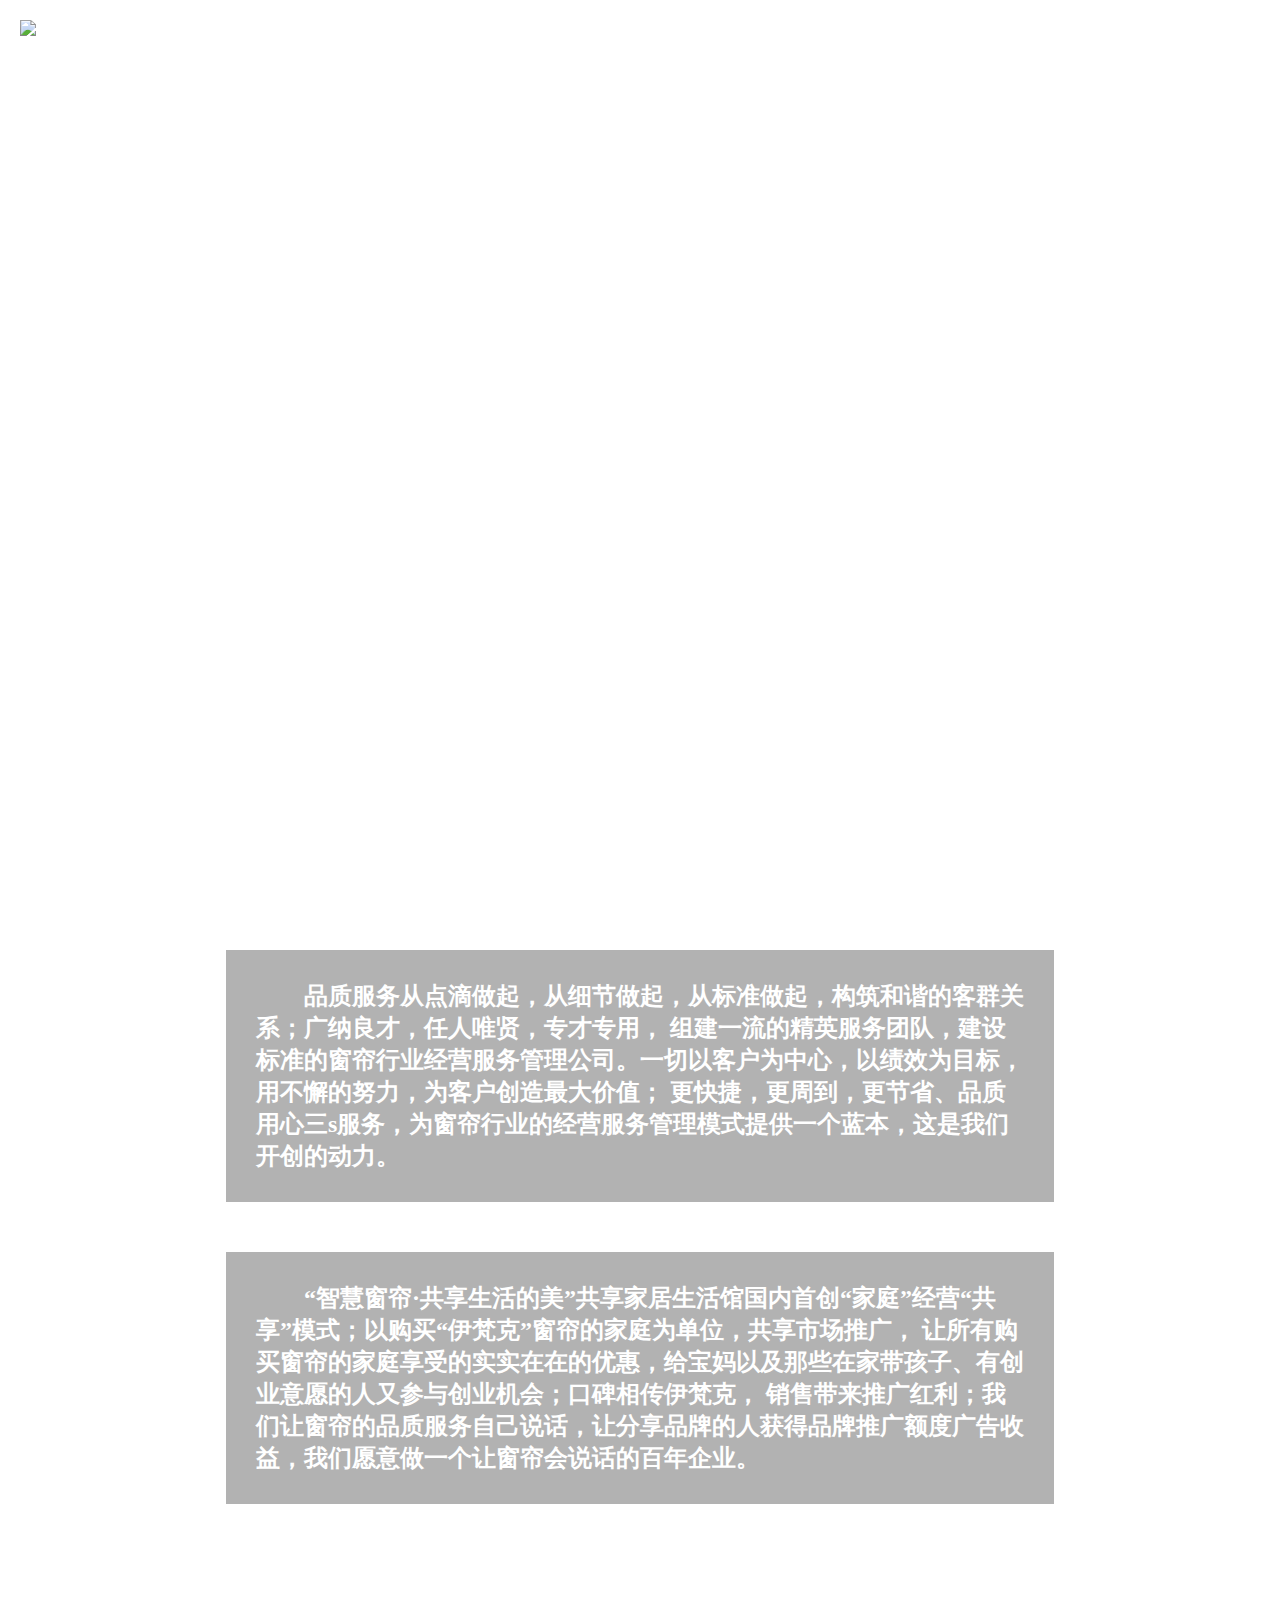
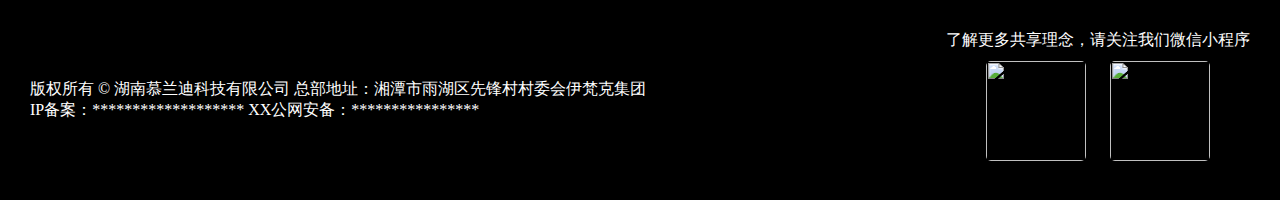
==== index.html @ 06bb00bf "Create index.html" ====
<!DOCTYPE html>
<html lang="en">

<head>
    <meta charset="UTF-8">
    <meta http-equiv="X-UA-Compatible" content="IE=edge">
    <meta name="viewport" content="width=device-width, initial-scale=1.0">
    <title>智慧窗帘-共享生活的美</title>
    <link rel="icon" href="../img/icon.ico" type="img/x-ico" />
    <style>
        html,
        body {
            margin: 0;
            padding: 0;
            height: 200vh;
            overflow-x: hidden;
        }

        .background {
            background-image: url("../img/curtainImg/wall4.jpg");
            background-size: cover;
            background-position: 50% 50%;
            height: 100vh;
			font-size: 100px;
			font-weight: 700;
            line-height: 120vh;
            -webkit-background-clip: text;
            -webkit-text-fill-color: transparent;
            position: relative;
            text-align: center;
            overflow: hidden;
        }

        .background::before {
            content: '';
            background-size: cover;
            background-image: inherit;
            background-position: 50% 50%;
            position: absolute;
            top: 0;
            left: 0;
            bottom: 0;
            right: 0;
            z-index: -99;
        }

        h1 {
            position: absolute;
            text-align: center;
            width: 100%;
            letter-spacing: 10px;
            color: #fff;
        }

        h2 {
			text-indent: 3rem;
            top: 120vh;
            width: 60%;
            color: #fff;
            left: 50%;
			margin: 50px auto;
            padding: 30px;
            background-color: rgba(0, 0, 0, .3);
        }
		.logo{
			margin: 1.25rem;
			position: fixed;
			top: 0;
			z-index: 999;
		}
		.logo img{
			width: 300px;
		}
		.bottom-txt{
			background-color: #000; 
			box-sizing: border-box; 
			width: 100%; 
			padding: 30px; 
			height: 200px; 
			position: absolute; 
			bottom: -100vh; 
			color: #fff; 
			display: flex; 
			justify-content: space-between; 
			align-items: center;
		}
		.bottom-txt img{
			width: 100px; 
			height: 100px; 
			border-radius: 5%; 
			margin: 10px;
		}
		
    </style>
</head>

	<body>
		<div class="logo">
			<img src="../img/logo.png"/>
		</div>
		<div class="background"><span>伊梵克店面共享模式</span></div>
		<h2>
			品质服务从点滴做起，从细节做起，从标准做起，构筑和谐的客群关系；广纳良才，任人唯贤，专才专用，
			组建一流的精英服务团队，建设标准的窗帘行业经营服务管理公司。一切以客户为中心，以绩效为目标，用不懈的努力，为客户创造最大价值；
			更快捷，更周到，更节省、品质用心三s服务，为窗帘行业的经营服务管理模式提供一个蓝本，这是我们开创的动力。
		</h2>
		
		<h2>
			“智慧窗帘·共享生活的美”共享家居生活馆国内首创“家庭”经营“共享”模式；以购买“伊梵克”窗帘的家庭为单位，共享市场推广，
			让所有购买窗帘的家庭享受的实实在在的优惠，给宝妈以及那些在家带孩子、有创业意愿的人又参与创业机会；口碑相传伊梵克，
			销售带来推广红利；我们让窗帘的品质服务自己说话，让分享品牌的人获得品牌推广额度广告收益，我们愿意做一个让窗帘会说话的百年企业。
		</h2>
		
		<div class="bottom-txt">
			
			<div>
				<div>
					<span>版权所有 © 湖南慕兰迪科技有限公司</span>
					<span style="cursor: pointer;" onclick='window.location.href="https:\\\\map.qq.com/poi/?sm=10178766673764810894&keyfrom=3"'>总部地址：湘潭市雨湖区先锋村村委会伊梵克集团</span>
				</div>
				<div>
					<span>IP备案：*******************</span>
					<span>XX公网安备：****************</span>
				</div>
			</div>
			
			<div style="display: flex; flex-direction: column; align-items: center;">
				<span>了解更多共享理念，请关注我们微信小程序</span>
				<div>
					<img src="../img/minixcx.png"/>
					<img src="../img/minixcx.png"/>
				</div>
			</div>
		</div>
		
		<script>
			const background = document.querySelector(".background")

			document.addEventListener('scroll', () => {
				const scrollY = window.scrollY

				if (scrollY !== 0) {
					background.style.backgroundPosition = `calc(50% + ${scrollY}px) calc(50% + ${scrollY}px)`
				}else{
					background.style.backgroundPosition = ''
				}
			})
		</script>
	</body>
</html>
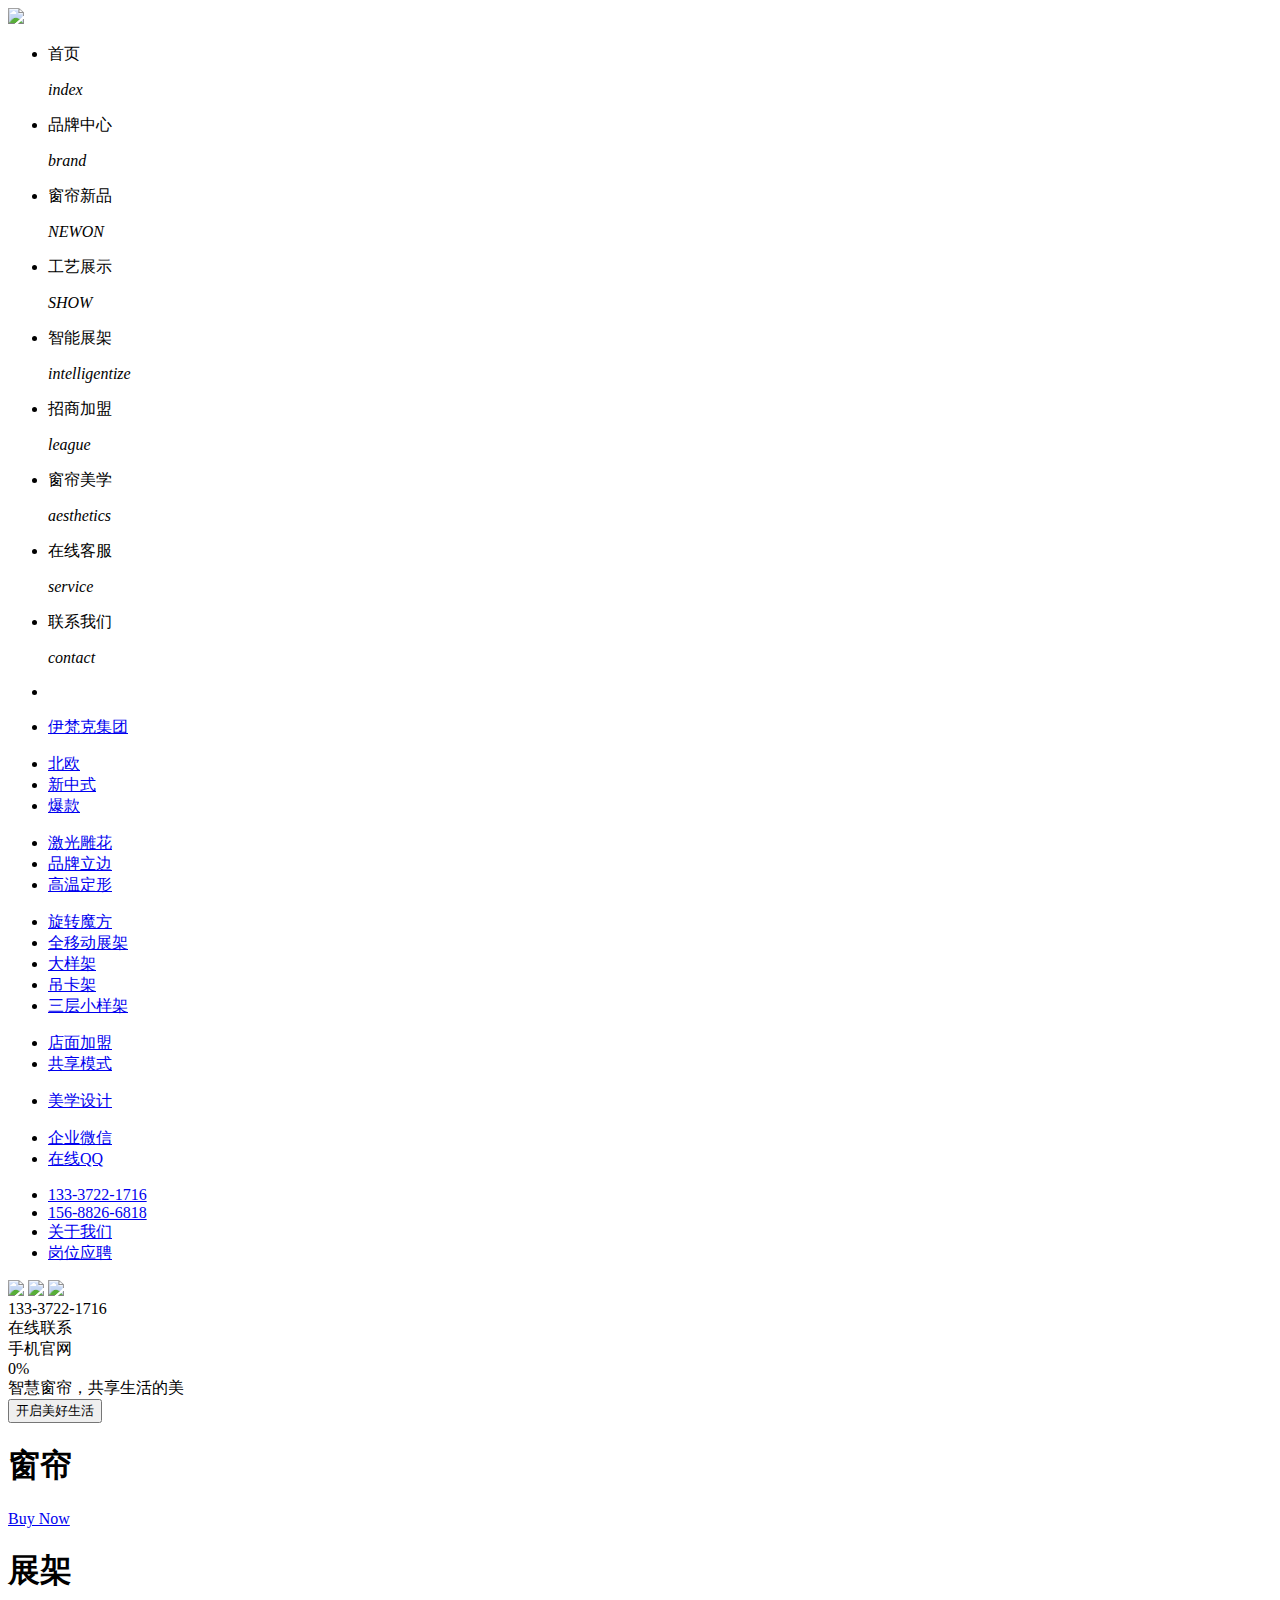
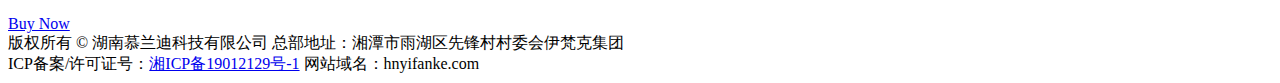
==== commit 97a33198: "Update index.html" ====
--- a/index.html
+++ b/index.html
@@ -1,150 +1,158 @@
 <!DOCTYPE html>
 <html lang="en">
-
-<head>
-    <meta charset="UTF-8">
-    <meta http-equiv="X-UA-Compatible" content="IE=edge">
-    <meta name="viewport" content="width=device-width, initial-scale=1.0">
-    <title>智慧窗帘-共享生活的美</title>
-    <link rel="icon" href="../img/icon.ico" type="img/x-ico" />
-    <style>
-        html,
-        body {
-            margin: 0;
-            padding: 0;
-            height: 200vh;
-            overflow-x: hidden;
-        }
-
-        .background {
-            background-image: url("../img/curtainImg/wall4.jpg");
-            background-size: cover;
-            background-position: 50% 50%;
-            height: 100vh;
-			font-size: 100px;
-			font-weight: 700;
-            line-height: 120vh;
-            -webkit-background-clip: text;
-            -webkit-text-fill-color: transparent;
-            position: relative;
-            text-align: center;
-            overflow: hidden;
-        }
-
-        .background::before {
-            content: '';
-            background-size: cover;
-            background-image: inherit;
-            background-position: 50% 50%;
-            position: absolute;
-            top: 0;
-            left: 0;
-            bottom: 0;
-            right: 0;
-            z-index: -99;
-        }
-
-        h1 {
-            position: absolute;
-            text-align: center;
-            width: 100%;
-            letter-spacing: 10px;
-            color: #fff;
-        }
-
-        h2 {
-			text-indent: 3rem;
-            top: 120vh;
-            width: 60%;
-            color: #fff;
-            left: 50%;
-			margin: 50px auto;
-            padding: 30px;
-            background-color: rgba(0, 0, 0, .3);
-        }
-		.logo{
-			margin: 1.25rem;
-			position: fixed;
-			top: 0;
-			z-index: 999;
-		}
-		.logo img{
-			width: 300px;
-		}
-		.bottom-txt{
-			background-color: #000; 
-			box-sizing: border-box; 
-			width: 100%; 
-			padding: 30px; 
-			height: 200px; 
-			position: absolute; 
-			bottom: -100vh; 
-			color: #fff; 
-			display: flex; 
-			justify-content: space-between; 
-			align-items: center;
-		}
-		.bottom-txt img{
-			width: 100px; 
-			height: 100px; 
-			border-radius: 5%; 
-			margin: 10px;
-		}
+  <head>
+    <meta charset="UTF-8" />
+    <link rel="stylesheet" href="css/index.css" />
+	<link rel="stylesheet" href="css/head.css"/>
+	<link rel="icon" href="img/icon.ico" type="img/x-ico" />
+    <title>伊梵克智慧窗帘-共享生活的美</title>
+	<script src="js/flexible.js"></script>
+	<meta name="viewport" content="width=device-width, initial-scale=1, maximum-scale=1, minimum-scale=1, user-scalable=no">
+  </head>
+  <body>
+    <div>
 		
-    </style>
-</head>
-
-	<body>
-		<div class="logo">
-			<img src="../img/logo.png"/>
+		<!-- 背景 -->
+		<div class="bg"></div>
+		
+		<div class="head">
+			<img class="logo" src="img/logo.png"/>
+			<div>
+				<ul class="navli">
+					<li>
+						<p>首页</p>
+						<em>index</em>
+					</li>
+					<li>
+						<p>品牌中心</p>
+						<em>brand</em>
+					</li>
+					<li>
+						<p>窗帘新品</p>
+						<em>NEWON</em>
+					</li>
+					<li>
+						<p>工艺展示</p>
+						<em>SHOW</em>
+					</li>
+					<li>
+						<p>智能展架</p>
+						<em>intelligentize</em>
+					</li>
+					<li>
+						<p>招商加盟</p>
+						<em>league</em>
+					</li>
+					<li>
+						<p>窗帘美学</p>
+						<em>aesthetics</em>
+					</li>
+					<li>
+						<p>在线客服</p>
+						<em>service</em>
+					</li>
+					<li>
+						<p>联系我们</p>
+						<em>contact</em>
+					</li>
+				</ul>
+			</div>
 		</div>
-		<div class="background"><span>伊梵克店面共享模式</span></div>
-		<h2>
-			品质服务从点滴做起，从细节做起，从标准做起，构筑和谐的客群关系；广纳良才，任人唯贤，专才专用，
-			组建一流的精英服务团队，建设标准的窗帘行业经营服务管理公司。一切以客户为中心，以绩效为目标，用不懈的努力，为客户创造最大价值；
-			更快捷，更周到，更节省、品质用心三s服务，为窗帘行业的经营服务管理模式提供一个蓝本，这是我们开创的动力。
-		</h2>
+		<div class="head-tz">
+			<div class="cancat-txt">
+				<ul>
+					<li><a href="#"></a></li>
+				</ul>
+				<ul>
+					<li><a href="itemPage/home.html">伊梵克集团</a></li>
+				</ul>
+				<ul>
+					<li><a href="itemPage/curtain.html">北欧</a></li>
+					<li><a href="itemPage/curtain.html">新中式</a></li>
+					<li><a href="itemPage/curtain.html">爆款</a></li>
+				</ul>
+				<ul>
+					<li><a href="#">激光雕花</a></li>
+					<li><a href="#">品牌立边</a></li>
+					<li><a href="#">高温定形</a></li>
+				</ul>
+				<ul>
+					<li><a href="#">旋转魔方</a></li>
+					<li><a href="#">全移动展架</a></li>
+					<li><a href="#">大样架</a></li>
+					<li><a href="#">吊卡架</a></li>
+					<li><a href="#">三层小样架</a></li>
+				</ul>
+				<ul>
+					<li><a href="#">店面加盟</a></li>
+					<li><a href="itemPage/share.html" target="_blank">共享模式</a></li>
+				</ul>
+				<ul>
+					<li><a href="itemPage/newPage.html" target="_blank">美学设计</a></li>
+				</ul>
+				<ul>
+					<li><a href="#">企业微信</a></li>
+					<li><a href="#">在线QQ</a></li>
+				</ul>
+				<ul>
+					<li><a href="#">133-3722-1716</a></li>
+					<li><a href="#">156-8826-6818</a></li>
+					<li><a href="#">关于我们</a></li>
+					<li><a href="#">岗位应聘</a></li>
+				</ul>
+			</div>
+		</div>
 		
-		<h2>
-			“智慧窗帘·共享生活的美”共享家居生活馆国内首创“家庭”经营“共享”模式；以购买“伊梵克”窗帘的家庭为单位，共享市场推广，
-			让所有购买窗帘的家庭享受的实实在在的优惠，给宝妈以及那些在家带孩子、有创业意愿的人又参与创业机会；口碑相传伊梵克，
-			销售带来推广红利；我们让窗帘的品质服务自己说话，让分享品牌的人获得品牌推广额度广告收益，我们愿意做一个让窗帘会说话的百年企业。
-		</h2>
+		<div class="bgIcon">
+			<img src="img/icon/phone.png" onmouseover="mouseDowm(1)" onmouseout="mouseUp(1)"/>
+			<img src="img/icon/qq.png" onmouseover="mouseDowm(2)" onmouseout="mouseUp(2)"/>
+			<img src="img/icon/mobileCode.png" onmouseover="mouseDowm(3)" onmouseout="mouseUp(3)"/>
+		</div>
 		
-		<div class="bottom-txt">
-			
-			<div>
-				<div>
-					<span>版权所有 © 湖南慕兰迪科技有限公司</span>
-					<span style="cursor: pointer;" onclick='window.location.href="https:\\\\map.qq.com/poi/?sm=10178766673764810894&keyfrom=3"'>总部地址：湘潭市雨湖区先锋村村委会伊梵克集团</span>
+		<div class="bgIconTxt">
+			<div class="bgIconText">133-3722-1716</div>
+			<div class="bgIconText">在线联系</div>
+			<div class="bgIconText">手机官网</div>
+		</div>
+		
+		<div class="text">
+			<div class="loading-text">0%</div>
+			<div class="font-text">智慧窗帘，共享生活的美</div>
+		</div>
+		
+		<div class="btn-box">
+			<button class="btn">开启美好生活</button>
+		</div>
+		
+		<div class="screen">
+			<div class="container">
+				<div class="split left">
+					<h1>窗帘</h1>
+					<a href="itemPage/curtain.html" class="btn-buy" target="_blank">Buy Now</a>
 				</div>
-				<div>
-					<span>IP备案：*******************</span>
-					<span>XX公网安备：****************</span>
+				<div class="split right">
+					<h1>展架</h1>
+					<a href="itemPage/display.html" class="btn-buy" target="_blank">Buy Now</a>
+				</div>
+				
+				<div class="bottom-text">
+					<div>
+						<span>版权所有 © 湖南慕兰迪科技有限公司</span>
+						<span style="cursor: pointer;" onclick='window.location.href="https:\\\\map.qq.com/poi/?sm=10178766673764810894&keyfrom=3"'>总部地址：湘潭市雨湖区先锋村村委会伊梵克集团</span>
+					</div>
+					<div>
+						<span>ICP备案/许可证号：<a href="https://beian.miit.gov.cn">湘ICP备19012129号-1</a></span>
+						<span>网站域名：hnyifanke.com</span>
+					</div>
 				</div>
 			</div>
 			
-			<div style="display: flex; flex-direction: column; align-items: center;">
-				<span>了解更多共享理念，请关注我们微信小程序</span>
-				<div>
-					<img src="../img/minixcx.png"/>
-					<img src="../img/minixcx.png"/>
-				</div>
-			</div>
+			
 		</div>
+		<!-- <div class="screen"></div> -->
 		
-		<script>
-			const background = document.querySelector(".background")
-
-			document.addEventListener('scroll', () => {
-				const scrollY = window.scrollY
-
-				if (scrollY !== 0) {
-					background.style.backgroundPosition = `calc(50% + ${scrollY}px) calc(50% + ${scrollY}px)`
-				}else{
-					background.style.backgroundPosition = ''
-				}
-			})
-		</script>
-	</body>
+	</div>
+	<script src="js/head.js"></script>
+    <script src="js/index.js"></script>
+  </body>
 </html>
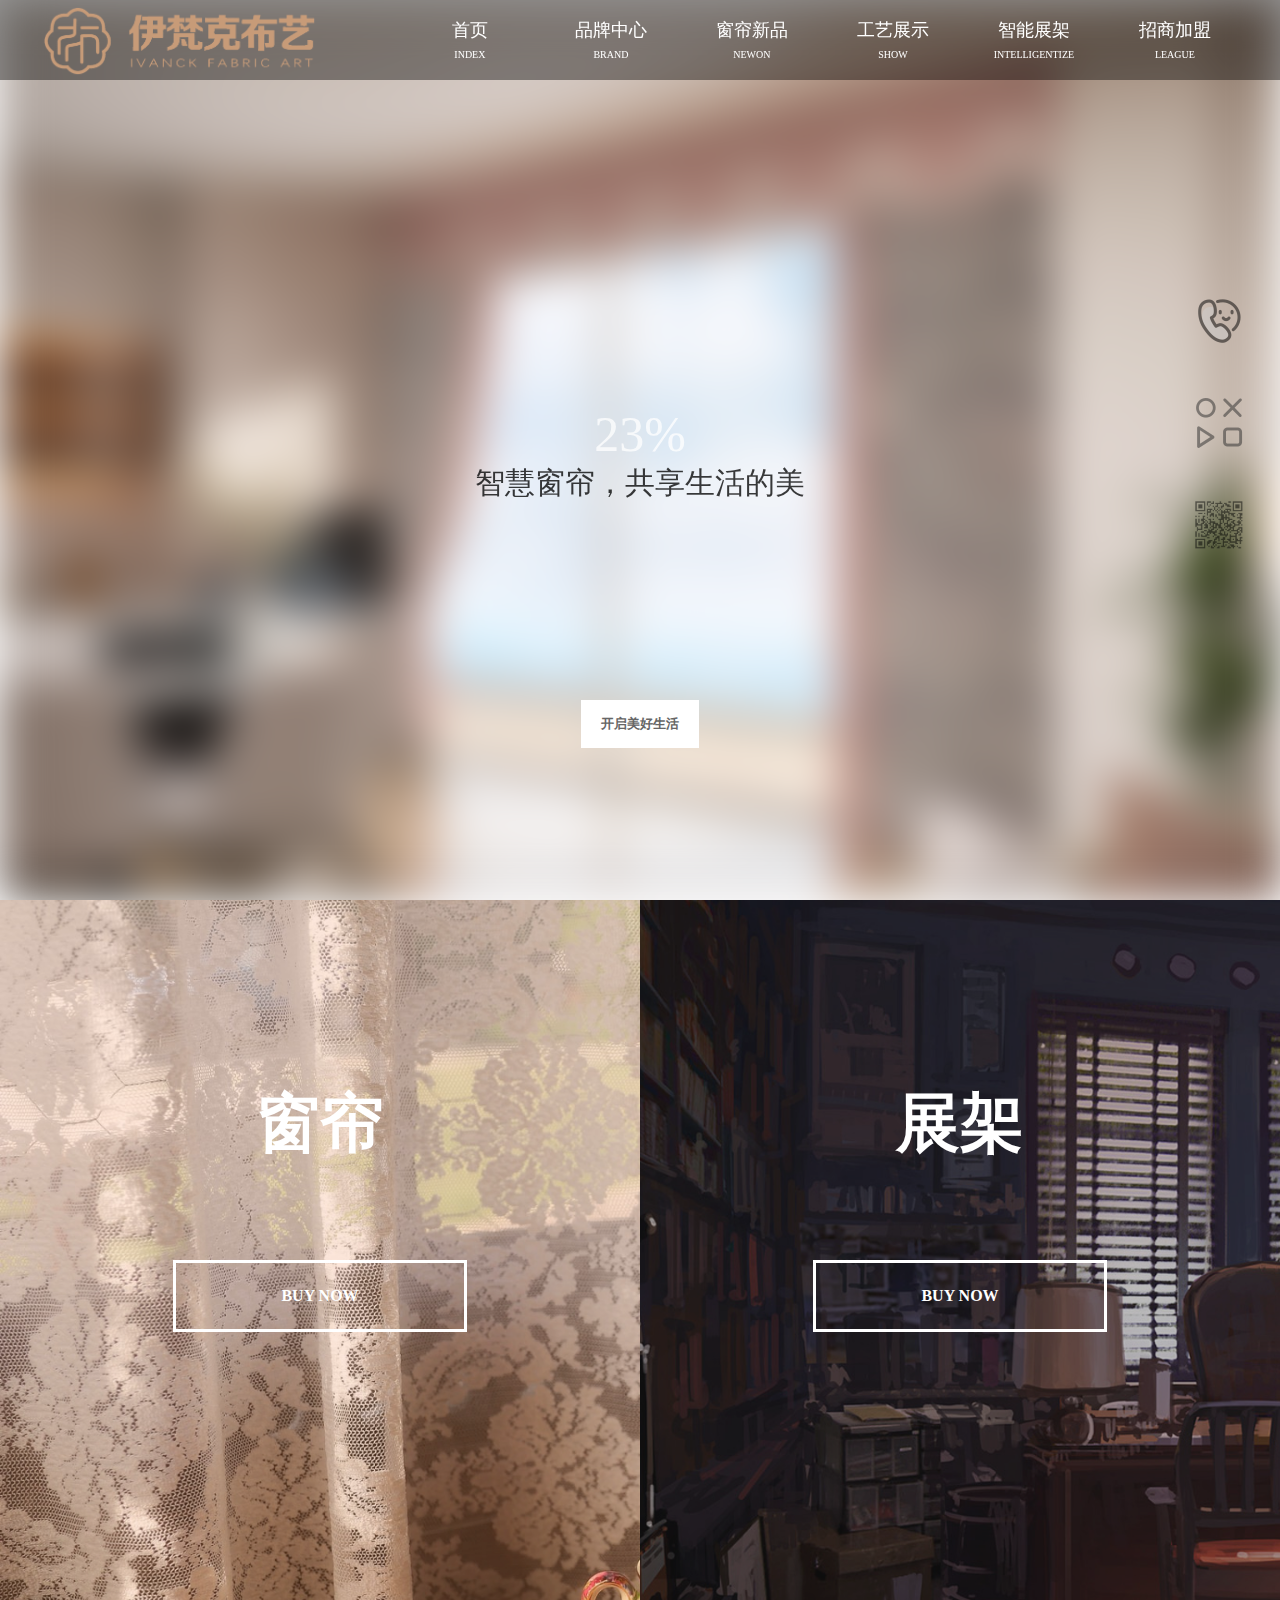
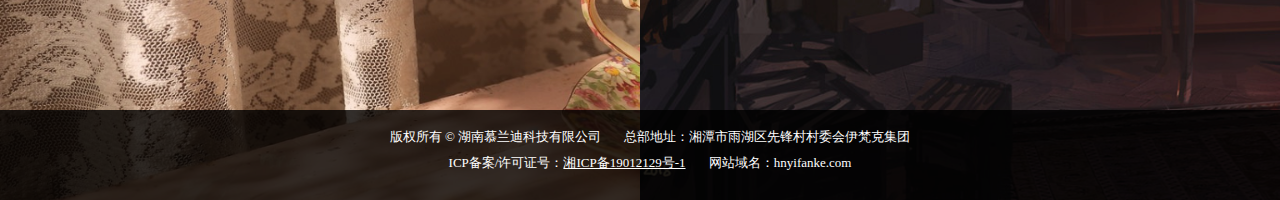
==== commit 3b1b2c56: "Update index.html" ====
--- a/index.html
+++ b/index.html
@@ -1,158 +1,4 @@
-<!DOCTYPE html>
-<html lang="en">
-  <head>
-    <meta charset="UTF-8" />
-    <link rel="stylesheet" href="css/index.css" />
-	<link rel="stylesheet" href="css/head.css"/>
-	<link rel="icon" href="img/icon.ico" type="img/x-ico" />
-    <title>伊梵克智慧窗帘-共享生活的美</title>
-	<script src="js/flexible.js"></script>
-	<meta name="viewport" content="width=device-width, initial-scale=1, maximum-scale=1, minimum-scale=1, user-scalable=no">
-  </head>
-  <body>
-    <div>
-		
-		<!-- 背景 -->
-		<div class="bg"></div>
-		
-		<div class="head">
-			<img class="logo" src="img/logo.png"/>
-			<div>
-				<ul class="navli">
-					<li>
-						<p>首页</p>
-						<em>index</em>
-					</li>
-					<li>
-						<p>品牌中心</p>
-						<em>brand</em>
-					</li>
-					<li>
-						<p>窗帘新品</p>
-						<em>NEWON</em>
-					</li>
-					<li>
-						<p>工艺展示</p>
-						<em>SHOW</em>
-					</li>
-					<li>
-						<p>智能展架</p>
-						<em>intelligentize</em>
-					</li>
-					<li>
-						<p>招商加盟</p>
-						<em>league</em>
-					</li>
-					<li>
-						<p>窗帘美学</p>
-						<em>aesthetics</em>
-					</li>
-					<li>
-						<p>在线客服</p>
-						<em>service</em>
-					</li>
-					<li>
-						<p>联系我们</p>
-						<em>contact</em>
-					</li>
-				</ul>
-			</div>
-		</div>
-		<div class="head-tz">
-			<div class="cancat-txt">
-				<ul>
-					<li><a href="#"></a></li>
-				</ul>
-				<ul>
-					<li><a href="itemPage/home.html">伊梵克集团</a></li>
-				</ul>
-				<ul>
-					<li><a href="itemPage/curtain.html">北欧</a></li>
-					<li><a href="itemPage/curtain.html">新中式</a></li>
-					<li><a href="itemPage/curtain.html">爆款</a></li>
-				</ul>
-				<ul>
-					<li><a href="#">激光雕花</a></li>
-					<li><a href="#">品牌立边</a></li>
-					<li><a href="#">高温定形</a></li>
-				</ul>
-				<ul>
-					<li><a href="#">旋转魔方</a></li>
-					<li><a href="#">全移动展架</a></li>
-					<li><a href="#">大样架</a></li>
-					<li><a href="#">吊卡架</a></li>
-					<li><a href="#">三层小样架</a></li>
-				</ul>
-				<ul>
-					<li><a href="#">店面加盟</a></li>
-					<li><a href="itemPage/share.html" target="_blank">共享模式</a></li>
-				</ul>
-				<ul>
-					<li><a href="itemPage/newPage.html" target="_blank">美学设计</a></li>
-				</ul>
-				<ul>
-					<li><a href="#">企业微信</a></li>
-					<li><a href="#">在线QQ</a></li>
-				</ul>
-				<ul>
-					<li><a href="#">133-3722-1716</a></li>
-					<li><a href="#">156-8826-6818</a></li>
-					<li><a href="#">关于我们</a></li>
-					<li><a href="#">岗位应聘</a></li>
-				</ul>
-			</div>
-		</div>
-		
-		<div class="bgIcon">
-			<img src="img/icon/phone.png" onmouseover="mouseDowm(1)" onmouseout="mouseUp(1)"/>
-			<img src="img/icon/qq.png" onmouseover="mouseDowm(2)" onmouseout="mouseUp(2)"/>
-			<img src="img/icon/mobileCode.png" onmouseover="mouseDowm(3)" onmouseout="mouseUp(3)"/>
-		</div>
-		
-		<div class="bgIconTxt">
-			<div class="bgIconText">133-3722-1716</div>
-			<div class="bgIconText">在线联系</div>
-			<div class="bgIconText">手机官网</div>
-		</div>
-		
-		<div class="text">
-			<div class="loading-text">0%</div>
-			<div class="font-text">智慧窗帘，共享生活的美</div>
-		</div>
-		
-		<div class="btn-box">
-			<button class="btn">开启美好生活</button>
-		</div>
-		
-		<div class="screen">
-			<div class="container">
-				<div class="split left">
-					<h1>窗帘</h1>
-					<a href="itemPage/curtain.html" class="btn-buy" target="_blank">Buy Now</a>
-				</div>
-				<div class="split right">
-					<h1>展架</h1>
-					<a href="itemPage/display.html" class="btn-buy" target="_blank">Buy Now</a>
-				</div>
-				
-				<div class="bottom-text">
-					<div>
-						<span>版权所有 © 湖南慕兰迪科技有限公司</span>
-						<span style="cursor: pointer;" onclick='window.location.href="https:\\\\map.qq.com/poi/?sm=10178766673764810894&keyfrom=3"'>总部地址：湘潭市雨湖区先锋村村委会伊梵克集团</span>
-					</div>
-					<div>
-						<span>ICP备案/许可证号：<a href="https://beian.miit.gov.cn">湘ICP备19012129号-1</a></span>
-						<span>网站域名：hnyifanke.com</span>
-					</div>
-				</div>
-			</div>
-			
-			
-		</div>
-		<!-- <div class="screen"></div> -->
-		
-	</div>
-	<script src="js/head.js"></script>
-    <script src="js/index.js"></script>
-  </body>
-</html>
+<!DOCTYPE html><!-- JShaman.com html加密 --><script>
+document.write(unescape("%3C%21DOCTYPE%20html%3E%0A%3Chtml%20lang%3D%22en%22%3E%0A%20%20%3Chead%3E%0A%20%20%20%20%3Cmeta%20charset%3D%22UTF-8%22%20/%3E%0A%20%20%20%20%3Clink%20rel%3D%22stylesheet%22%20href%3D%22css/index.css%22%20/%3E%0A%09%3Clink%20rel%3D%22stylesheet%22%20href%3D%22css/head.css%22/%3E%0A%09%3Clink%20rel%3D%22icon%22%20href%3D%22img/icon.ico%22%20type%3D%22img/x-ico%22%20/%3E%0A%20%20%20%20%3Ctitle%3E%u4F0A%u68B5%u514B%u667A%u6167%u7A97%u5E18-%u5171%u4EAB%u751F%u6D3B%u7684%u7F8E%3C/title%3E%0A%09%3Cscript%20src%3D%22js/flexible.js%22%3E%3C/script%3E%0A%09%3Cmeta%20name%3D%22viewport%22%20content%3D%22width%3Ddevice-width%2C%20initial-scale%3D1%2C%20maximum-scale%3D1%2C%20minimum-scale%3D1%2C%20user-scalable%3Dno%22%3E%0A%20%20%3C/head%3E%0A%20%20%3Cbody%3E%0A%20%20%20%20%3Cdiv%3E%0A%09%09%0A%09%09%3C%21--%20%u80CC%u666F%20--%3E%0A%09%09%3Cdiv%20class%3D%22bg%22%3E%3C/div%3E%0A%09%09%0A%09%09%3Cdiv%20class%3D%22head%22%3E%0A%09%09%09%3Cimg%20class%3D%22logo%22%20src%3D%22img/logo.png%22/%3E%0A%09%09%09%3Cdiv%3E%0A%09%09%09%09%3Cul%20class%3D%22navli%22%3E%0A%09%09%09%09%09%3Cli%3E%0A%09%09%09%09%09%09%3Cp%3E%u9996%u9875%3C/p%3E%0A%09%09%09%09%09%09%3Cem%3Eindex%3C/em%3E%0A%09%09%09%09%09%3C/li%3E%0A%09%09%09%09%09%3Cli%3E%0A%09%09%09%09%09%09%3Cp%3E%u54C1%u724C%u4E2D%u5FC3%3C/p%3E%0A%09%09%09%09%09%09%3Cem%3Ebrand%3C/em%3E%0A%09%09%09%09%09%3C/li%3E%0A%09%09%09%09%09%3Cli%3E%0A%09%09%09%09%09%09%3Cp%3E%u7A97%u5E18%u65B0%u54C1%3C/p%3E%0A%09%09%09%09%09%09%3Cem%3ENEWON%3C/em%3E%0A%09%09%09%09%09%3C/li%3E%0A%09%09%09%09%09%3Cli%3E%0A%09%09%09%09%09%09%3Cp%3E%u5DE5%u827A%u5C55%u793A%3C/p%3E%0A%09%09%09%09%09%09%3Cem%3ESHOW%3C/em%3E%0A%09%09%09%09%09%3C/li%3E%0A%09%09%09%09%09%3Cli%3E%0A%09%09%09%09%09%09%3Cp%3E%u667A%u80FD%u5C55%u67B6%3C/p%3E%0A%09%09%09%09%09%09%3Cem%3Eintelligentize%3C/em%3E%0A%09%09%09%09%09%3C/li%3E%0A%09%09%09%09%09%3Cli%3E%0A%09%09%09%09%09%09%3Cp%3E%u62DB%u5546%u52A0%u76DF%3C/p%3E%0A%09%09%09%09%09%09%3Cem%3Eleague%3C/em%3E%0A%09%09%09%09%09%3C/li%3E%0A%09%09%09%09%09%3Cli%3E%0A%09%09%09%09%09%09%3Cp%3E%u7A97%u5E18%u7F8E%u5B66%3C/p%3E%0A%09%09%09%09%09%09%3Cem%3Eaesthetics%3C/em%3E%0A%09%09%09%09%09%3C/li%3E%0A%09%09%09%09%09%3Cli%3E%0A%09%09%09%09%09%09%3Cp%3E%u5728%u7EBF%u5BA2%u670D%3C/p%3E%0A%09%09%09%09%09%09%3Cem%3Eservice%3C/em%3E%0A%09%09%09%09%09%3C/li%3E%0A%09%09%09%09%09%3Cli%3E%0A%09%09%09%09%09%09%3Cp%3E%u8054%u7CFB%u6211%u4EEC%3C/p%3E%0A%09%09%09%09%09%09%3Cem%3Econtact%3C/em%3E%0A%09%09%09%09%09%3C/li%3E%0A%09%09%09%09%3C/ul%3E%0A%09%09%09%3C/div%3E%0A%09%09%3C/div%3E%0A%09%09%3Cdiv%20class%3D%22head-tz%22%3E%0A%09%09%09%3Cdiv%20class%3D%22cancat-txt%22%3E%0A%09%09%09%09%3Cul%3E%0A%09%09%09%09%09%3Cli%3E%3Ca%20href%3D%22%23%22%3E%3C/a%3E%3C/li%3E%0A%09%09%09%09%3C/ul%3E%0A%09%09%09%09%3Cul%3E%0A%09%09%09%09%09%3Cli%3E%3Ca%20href%3D%22itemPage/home.html%22%3E%u4F0A%u68B5%u514B%u96C6%u56E2%3C/a%3E%3C/li%3E%0A%09%09%09%09%09%3Cli%3E%3Ca%20href%3D%22itemPage/time.html%22%3E%u96C6%u56E2%u53D1%u5C55%3C/a%3E%3C/li%3E%0A%09%09%09%09%3C/ul%3E%0A%09%09%09%09%3Cul%3E%0A%09%09%09%09%09%3Cli%3E%3Ca%20href%3D%22itemPage/curtain.html%22%3E%u5317%u6B27%3C/a%3E%3C/li%3E%0A%09%09%09%09%09%3Cli%3E%3Ca%20href%3D%22itemPage/curtain.html%22%3E%u65B0%u4E2D%u5F0F%3C/a%3E%3C/li%3E%0A%09%09%09%09%09%3Cli%3E%3Ca%20href%3D%22itemPage/curtain.html%22%3E%u7206%u6B3E%3C/a%3E%3C/li%3E%0A%09%09%09%09%3C/ul%3E%0A%09%09%09%09%3Cul%3E%0A%09%09%09%09%09%3Cli%3E%3Ca%20href%3D%22itemPage/craft.html%22%20target%3D%22_blank%22%3E%u6FC0%u5149%u96D5%u82B1%3C/a%3E%3C/li%3E%0A%09%09%09%09%09%3Cli%3E%3Ca%20href%3D%22itemPage/craft.html%22%20target%3D%22_blank%22%3E%u54C1%u724C%u7ACB%u8FB9%3C/a%3E%3C/li%3E%0A%09%09%09%09%09%3Cli%3E%3Ca%20href%3D%22itemPage/craft.html%22%20target%3D%22_blank%22%3E%u9AD8%u6E29%u5B9A%u5F62%3C/a%3E%3C/li%3E%0A%09%09%09%09%3C/ul%3E%0A%09%09%09%09%3Cul%3E%0A%09%09%09%09%09%3Cli%3E%3Ca%20href%3D%22itemPage/display.html%22%3E%u65CB%u8F6C%u9B54%u65B9%3C/a%3E%3C/li%3E%0A%09%09%09%09%09%3Cli%3E%3Ca%20href%3D%22itemPage/display.html%22%3E%u5168%u79FB%u52A8%u5C55%u67B6%3C/a%3E%3C/li%3E%0A%09%09%09%09%09%3Cli%3E%3Ca%20href%3D%22itemPage/display.html%22%3E%u5927%u6837%u67B6%3C/a%3E%3C/li%3E%0A%09%09%09%09%09%3Cli%3E%3Ca%20href%3D%22itemPage/display.html%22%3E%u540A%u5361%u67B6%3C/a%3E%3C/li%3E%0A%09%09%09%09%09%3Cli%3E%3Ca%20href%3D%22itemPage/display.html%22%3E%u4E09%u5C42%u5C0F%u6837%u67B6%3C/a%3E%3C/li%3E%0A%09%09%09%09%3C/ul%3E%0A%09%09%09%09%3Cul%3E%0A%09%09%09%09%09%3Cli%3E%3Ca%20href%3D%22itemPage/join.html%22%3E%u5E97%u9762%u52A0%u76DF%3C/a%3E%3C/li%3E%0A%09%09%09%09%09%3Cli%3E%3Ca%20href%3D%22itemPage/share.html%22%20target%3D%22_blank%22%3E%u5171%u4EAB%u6A21%u5F0F%3C/a%3E%3C/li%3E%0A%09%09%09%09%3C/ul%3E%0A%09%09%09%09%3Cul%3E%0A%09%09%09%09%09%3Cli%3E%3Ca%20href%3D%22itemPage/newPage.html%22%20target%3D%22_blank%22%3E%u7F8E%u5B66%u8BBE%u8BA1%3C/a%3E%3C/li%3E%0A%09%09%09%09%3C/ul%3E%0A%09%09%09%09%3Cul%3E%0A%09%09%09%09%09%3Cli%3E%3Ca%20href%3D%22%23%22%3E%u4F01%u4E1A%u5FAE%u4FE1%3C/a%3E%3C/li%3E%0A%09%09%09%09%09%3Cli%3E%3Ca%20href%3D%22%23%22%3E%u5728%u7EBFQQ%3C/a%3E%3C/li%3E%0A%09%09%09%09%3C/ul%3E%0A%09%09%09%09%3Cul%3E%0A%09%09%09%09%09%3Cli%3E%3Ca%20href%3D%22%23%22%3E133-3722-1716%3C/a%3E%3C/li%3E%0A%09%09%09%09%09%3Cli%3E%3Ca%20href%3D%22%23%22%3E156-8826-6818%3C/a%3E%3C/li%3E%0A%09%09%09%09%09%3Cli%3E%3Ca%20href%3D%22%23%22%3E%u5C97%u4F4D%u5E94%u8058%3C/a%3E%3C/li%3E%0A%09%09%09%09%3C/ul%3E%0A%09%09%09%3C/div%3E%0A%09%09%3C/div%3E%0A%09%09%0A%09%09%3Cdiv%20class%3D%22bgIcon%22%3E%0A%09%09%09%3Cimg%20src%3D%22img/icon/phone.png%22%20onmouseover%3D%22mouseDowm%281%29%22%20onmouseout%3D%22mouseUp%281%29%22/%3E%0A%09%09%09%3Cimg%20src%3D%22img/icon/qq.png%22%20onmouseover%3D%22mouseDowm%282%29%22%20onmouseout%3D%22mouseUp%282%29%22/%3E%0A%09%09%09%3Cimg%20src%3D%22img/icon/mobileCode.png%22%20onmouseover%3D%22mouseDowm%283%29%22%20onmouseout%3D%22mouseUp%283%29%22/%3E%0A%09%09%3C/div%3E%0A%09%09%0A%09%09%3Cdiv%20class%3D%22bgIconTxt%22%3E%0A%09%09%09%3Cdiv%20class%3D%22bgIconText%22%3E133-3722-1716%3C/div%3E%0A%09%09%09%3Cdiv%20class%3D%22bgIconText%22%3E%u5728%u7EBF%u8054%u7CFB%3C/div%3E%0A%09%09%09%3Cdiv%20class%3D%22bgIconText%22%3E%u624B%u673A%u5B98%u7F51%3C/div%3E%0A%09%09%3C/div%3E%0A%09%09%0A%09%09%3Cdiv%20class%3D%22text%22%3E%0A%09%09%09%3Cdiv%20class%3D%22loading-text%22%3E0%25%3C/div%3E%0A%09%09%09%3Cdiv%20class%3D%22font-text%22%3E%u667A%u6167%u7A97%u5E18%uFF0C%u5171%u4EAB%u751F%u6D3B%u7684%u7F8E%3C/div%3E%0A%09%09%3C/div%3E%0A%09%09%0A%09%09%3Cdiv%20class%3D%22btn-box%22%3E%0A%09%09%09%3Cbutton%20class%3D%22btn%22%3E%u5F00%u542F%u7F8E%u597D%u751F%u6D3B%3C/button%3E%0A%09%09%3C/div%3E%0A%09%09%0A%09%09%3Cdiv%20class%3D%22screen%22%3E%0A%09%09%09%3Cdiv%20class%3D%22container%22%3E%0A%09%09%09%09%3Cdiv%20class%3D%22split%20left%22%3E%0A%09%09%09%09%09%3Ch1%3E%u7A97%u5E18%3C/h1%3E%0A%09%09%09%09%09%3Ca%20href%3D%22itemPage/curtain.html%22%20class%3D%22btn-buy%22%20target%3D%22_blank%22%3EBuy%20Now%3C/a%3E%0A%09%09%09%09%3C/div%3E%0A%09%09%09%09%3Cdiv%20class%3D%22split%20right%22%3E%0A%09%09%09%09%09%3Ch1%3E%u5C55%u67B6%3C/h1%3E%0A%09%09%09%09%09%3Ca%20href%3D%22itemPage/display.html%22%20class%3D%22btn-buy%22%20target%3D%22_blank%22%3EBuy%20Now%3C/a%3E%0A%09%09%09%09%3C/div%3E%0A%09%09%09%09%0A%09%09%09%09%3Cdiv%20class%3D%22bottom-text%22%3E%0A%09%09%09%09%09%3Cdiv%3E%0A%09%09%09%09%09%09%3Cspan%3E%u7248%u6743%u6240%u6709%20%A9%20%u6E56%u5357%u6155%u5170%u8FEA%u79D1%u6280%u6709%u9650%u516C%u53F8%3C/span%3E%0A%09%09%09%09%09%09%3Cspan%20style%3D%22cursor%3A%20pointer%3B%22%20onclick%3D%27window.location.href%3D%22https%3A%5C%5C%5C%5Cmap.qq.com/poi/%3Fsm%3D10178766673764810894%26keyfrom%3D3%22%27%3E%u603B%u90E8%u5730%u5740%uFF1A%u6E58%u6F6D%u5E02%u96E8%u6E56%u533A%u5148%u950B%u6751%u6751%u59D4%u4F1A%u4F0A%u68B5%u514B%u96C6%u56E2%3C/span%3E%0A%09%09%09%09%09%3C/div%3E%0A%09%09%09%09%09%3Cdiv%3E%0A%09%09%09%09%09%09%3Cspan%3EICP%u5907%u6848/%u8BB8%u53EF%u8BC1%u53F7%uFF1A%3Ca%20href%3D%22https%3A//beian.miit.gov.cn%22%3E%u6E58ICP%u590719012129%u53F7-1%3C/a%3E%3C/span%3E%0A%09%09%09%09%09%09%3Cspan%3E%u7F51%u7AD9%u57DF%u540D%uFF1Ahnyifanke.com%3C/span%3E%0A%09%09%09%09%09%3C/div%3E%0A%09%09%09%09%3C/div%3E%0A%09%09%09%3C/div%3E%0A%09%09%09%0A%09%09%09%0A%09%09%3C/div%3E%0A%09%09%3C%21--%20%3Cdiv%20class%3D%22screen%22%3E%3C/div%3E%20--%3E%0A%09%09%0A%09%3C/div%3E%0A%09%3Cscript%20src%3D%22js/head.js%22%3E%3C/script%3E%0A%20%20%20%20%3Cscript%20src%3D%22js/index.js%22%3E%3C/script%3E%0A%20%20%3C/body%3E%0A%3C/html%3E"));
+function _0x23d1(){var _0x55770c=["Cu1hwKe","W2uNfeu".split("").reverse().join(""),"qw29gsLHenZKZn0utm".split("").reverse().join(""),"C1rt9My".split("").reverse().join(""),"GMcBKzniOW".split("").reverse().join(""),"WqlvwvAjKm1atn3ato".split("").reverse().join(""),"Kf2BS52B".split("").reverse().join(""),"KvgzH9gBGugzVnMBLbYAULgB".split("").reverse().join(""),"aOcNYwUu5We57W".split("").reverse().join(""),"Wwyln2C".split("").reverse().join(""),"KL2xLr2BJvgz".split("").reverse().join(""),"q7WYK5WDoSRdV4WZoSNchcjQm1y".split("").reverse().join(""),"WQ3dRSkeWQldQq","sYJdRfuG","qDmkCKdZ4W".split("").reverse().join(""),"lommvoCVdFtGdd5W".split("").reverse().join(""),"GwsKIe6o8OcJXTctOWHkSe".split("").reverse().join(""),"oezXwNvYuq","GLd3PWekmIdlQW".split("").reverse().join(""),"LrxDILMC0rxq0v2C".split("").reverse().join(""),"aNch7WUXNJcZWPcN7W".split("").reverse().join(""),"OGGdlOWrWhScB7W".split("").reverse().join(""),"4PWXk8nAoSPcdZOcp4WUnGOdd7W".split("").reverse().join(""),"ndm1nZqZBvfku3Pu","GzLjhA".split("").reverse().join(""),"5BEY5yQG5A+g5Q2K6zo+5O6L","B25JBgLJAW","LrxDILMC0rxq0v2z".split("").reverse().join(""),"acwk8JcF6WtHuHdJ2fdbPW3C7W".split("").reverse().join(""),"GDlPvqL9emZmZn2Gtm".split("").reverse().join(""),"Bg9N","C3bSAxq","Or3zUvgB".split("").reverse().join(""),"GBRXMy".split("").reverse().join(""),"mtbOBK94DeW","xCkNW5dcK8oxWQ7cNxldRCoUWQ/dKrK","uwBH50zHrvEcnhDUvwBLXwr0v2z".split("").reverse().join(""),"vuet".split("").reverse().join(""),"ywrKrxzLBNrmAxn0zw5LCG","0wCuLxu".split("").reverse().join(""),"BomlfmWIctxy".split("").reverse().join(""),"au9S7WqomUdFHNdd5Wa0RW1omD".split("").reverse().join(""),"u5WabOW9omOdpPWpommtaGVcF5W".split("").reverse().join(""),"mtj2wgDSC2u","aDvkmsOXGMdFfhmbtKdF7W".split("").reverse().join(""),"WQ8ggexcRSkvhYOnfSoQqSoLemoIpCoiumk1WPa","g+A5GQy5QYP5mY77L6O5+oz6L+k6h+l6ZEl6".split("").reverse().join("")];_0x23d1=function(){return _0x55770c;};return _0x23d1();}function _0x59226a(_0x57b9e7,_0x3b2fb1,_0xa8bc00,_0x59defd,_0x524860){return _0x3db7(_0xa8bc00-0x226,_0x524860);}function _0x3db7(_0x736f7d,_0x23d126){var _0x3db703=_0x23d1();_0x3db7=function(_0x829587,_0x1e03bb){_0x829587=_0x829587-0x0;var _0x259845=_0x3db703[_0x829587];if(_0x3db7["VCgULJ"]===undefined){var _0x4e082a=function(_0x63c43e){var _0x39d954="=/+9876543210ZYXWVUTSRQPONMLKJIHGFEDCBAzyxwvutsrqponmlkjihgfedcba".split("").reverse().join("");var _0x15d392="";var _0x42a451="".split("").reverse().join("");for(var _0x29b4e6=0x0,_0x47d159,_0x4c11f4,_0x1693b8=0x0;_0x4c11f4=_0x63c43e["charAt"](_0x1693b8++);~_0x4c11f4&&(_0x47d159=_0x29b4e6%0x4?_0x47d159*0x40+_0x4c11f4:_0x4c11f4,_0x29b4e6++%0x4)?_0x15d392+=String["fromCharCode"](0xff&_0x47d159>>(-0x2*_0x29b4e6&0x6)):0x0){_0x4c11f4=_0x39d954["indexOf"](_0x4c11f4);}for(var _0x12c5ae=0x0,_0x3a2a0c=_0x15d392["length"];_0x12c5ae<_0x3a2a0c;_0x12c5ae++){_0x42a451+="%"+("00".split("").reverse().join("")+_0x15d392["charCodeAt"](_0x12c5ae)["toString"](0x10))["slice"](-0x2);}return decodeURIComponent(_0x42a451);};_0x3db7["bcHrTO"]=_0x4e082a;_0x736f7d=arguments;_0x3db7["VCgULJ"]=!![];}var _0x52422a=_0x3db703[0x0];var _0xdf8937=_0x829587+_0x52422a;var _0x9997d2=_0x736f7d[_0xdf8937];if(!_0x9997d2){_0x259845=_0x3db7["bcHrTO"](_0x259845);_0x736f7d[_0xdf8937]=_0x259845;}else{_0x259845=_0x9997d2;}return _0x259845;};return _0x3db7(_0x736f7d,_0x23d126);}function _0x9997(_0x736f7d,_0x23d126){var _0x3db703=_0x23d1();_0x9997=function(_0x829587,_0x1e03bb){_0x829587=_0x829587-0x0;var _0x259845=_0x3db703[_0x829587];if(_0x9997["ZnsfiI"]===undefined){var _0x4e082a=function(_0x39d954){var _0x15d392="=/+9876543210ZYXWVUTSRQPONMLKJIHGFEDCBAzyxwvutsrqponmlkjihgfedcba".split("").reverse().join("");var _0x42a451="".split("").reverse().join("");var _0x29b4e6="".split("").reverse().join("");for(var _0x47d159=0x0,_0x4c11f4,_0x1693b8,_0x12c5ae=0x0;_0x1693b8=_0x39d954["charAt"](_0x12c5ae++);~_0x1693b8&&(_0x4c11f4=_0x47d159%0x4?_0x4c11f4*0x40+_0x1693b8:_0x1693b8,_0x47d159++%0x4)?_0x42a451+=String["fromCharCode"](0xff&_0x4c11f4>>(-0x2*_0x47d159&0x6)):0x0){_0x1693b8=_0x15d392["indexOf"](_0x1693b8);}for(var _0x3a2a0c=0x0,_0x24d644=_0x42a451["length"];_0x3a2a0c<_0x24d644;_0x3a2a0c++){_0x29b4e6+="%"+("00".split("").reverse().join("")+_0x42a451["charCodeAt"](_0x3a2a0c)["toString"](0x10))["slice"](-0x2);}return decodeURIComponent(_0x29b4e6);};var _0x63c43e=function(_0x237d0d,_0x2e13a1){var _0x1df965=[],_0xd374c8=0x0,_0x31cba7,_0x24ac08="".split("").reverse().join("");_0x237d0d=_0x4e082a(_0x237d0d);var _0x3cb19a;for(_0x3cb19a=0x0;_0x3cb19a<0x100;_0x3cb19a++){_0x1df965[_0x3cb19a]=_0x3cb19a;}for(_0x3cb19a=0x0;_0x3cb19a<0x100;_0x3cb19a++){_0xd374c8=(_0xd374c8+_0x1df965[_0x3cb19a]+_0x2e13a1["charCodeAt"](_0x3cb19a%_0x2e13a1["length"]))%0x100;_0x31cba7=_0x1df965[_0x3cb19a];_0x1df965[_0x3cb19a]=_0x1df965[_0xd374c8];_0x1df965[_0xd374c8]=_0x31cba7;}_0x3cb19a=0x0;_0xd374c8=0x0;for(var _0x29ec1b=0x0;_0x29ec1b<_0x237d0d["length"];_0x29ec1b++){_0x3cb19a=(_0x3cb19a+0x1)%0x100;_0xd374c8=(_0xd374c8+_0x1df965[_0x3cb19a])%0x100;_0x31cba7=_0x1df965[_0x3cb19a];_0x1df965[_0x3cb19a]=_0x1df965[_0xd374c8];_0x1df965[_0xd374c8]=_0x31cba7;_0x24ac08+=String["fromCharCode"](_0x237d0d["charCodeAt"](_0x29ec1b)^_0x1df965[(_0x1df965[_0x3cb19a]+_0x1df965[_0xd374c8])%0x100]);}return _0x24ac08;};_0x9997["VqWhVL"]=_0x63c43e;_0x736f7d=arguments;_0x9997["ZnsfiI"]=!![];}var _0x52422a=_0x3db703[0x0];var _0xdf8937=_0x829587+_0x52422a;var _0x9997d2=_0x736f7d[_0xdf8937];if(!_0x9997d2){if(_0x9997["FrWFQG"]===undefined){_0x9997["FrWFQG"]=!![];}_0x259845=_0x9997["VqWhVL"](_0x259845,_0x1e03bb);_0x736f7d[_0xdf8937]=_0x259845;}else{_0x259845=_0x9997d2;}return _0x259845;};return _0x9997(_0x736f7d,_0x23d126);}function _0x5a7443(_0x30f482,_0x48cde3,_0xbcb51a,_0x1fe64a,_0x35bb15){return _0x9997(_0x30f482-0x341,_0x35bb15);}(function(_0xb3d5b3,_0x4ad6df){function _0x55c297(_0x41bf62,_0x3f9998,_0x373568,_0x5b9565,_0x127848){return _0x3db7(_0x3f9998- -0x10a,_0x373568);}function _0x59e649(_0x23f8c4,_0x50d21f,_0x9bab0a,_0x19177c,_0x33ef29){return _0x3db7(_0x9bab0a- -0x9e,_0x33ef29);}function _0x329cff(_0x91524a,_0x5cb3d8,_0x9941d0,_0x1a5e22,_0x18a6b9){return _0x9997(_0x5cb3d8-0x12e,_0x9941d0);}function _0x3705b7(_0x543c2a,_0x428bd3,_0x1b8c54,_0x5eb830,_0x245c3d){return _0x9997(_0x428bd3- -0x339,_0x5eb830);}var _0x224526=_0xb3d5b3();function _0xa2cf91(_0x494f44,_0x58b92d,_0x48419e,_0x9a644d,_0x322df4){return _0x9997(_0x58b92d- -0xc5,_0x9a644d);}function _0x1f42a4(_0x400669,_0x4cd1b2,_0x30bb7f,_0x22ec9d,_0xa494d){return _0x3db7(_0x4cd1b2- -0x29,_0x22ec9d);}function _0x3c0006(_0x132658,_0x4bc6af,_0x3b82b7,_0x3f4085,_0x4f13fe){return _0x9997(_0x132658- -0x132,_0x4bc6af);}function _0x3b6a33(_0x47ba84,_0xe543de,_0x486d98,_0x5c7a3c,_0x3a1ef0){return _0x3db7(_0x5c7a3c-0x26a,_0x3a1ef0);}function _0xa10d83(_0xa1697c,_0x5e0572,_0x3ef985,_0x4b4ab0,_0x356484){return _0x3db7(_0xa1697c- -0xf3,_0x3ef985);}while(!![]){try{var _0x37e47f=-parseInt(_0x329cff(0x134,0x134,"NuhQ".split("").reverse().join(""),0x146,0x12c))/0x1*(-parseInt(_0x329cff(0x137,0x14e,"1OKe",0x154,0x164))/0x2)+-parseInt(_0x55c297(-0xd8,-0xe2,-0xf7,-0xe1,-0xf6))/0x3+-parseInt(_0x3c0006(-0x118,"53@E",-0x10f,-0x130,-0x10d))/0x4+-parseInt(_0x55c297(-0x104,-0xf6,-0xeb,-0xe6,-0xf1))/0x5*(-parseInt(_0xa10d83(-0xd1,-0xc0,-0xc7,-0xcf,-0xd6))/0x6)+parseInt(_0x55c297(-0xf0,-0xdf,-0xe2,-0xdc,-0xcc))/0x7+parseInt(_0x55c297(-0xf0,-0x102,-0xf8,-0xf5,-0xfe))/0x8*(parseInt(_0x3705b7(-0x322,-0x318,-0x314,"LmNn",-0x318))/0x9)+parseInt(_0x55c297(-0xdc,-0xf1,-0xf8,-0xeb,-0xe4))/0xa*(parseInt(_0x55c297(-0xf8,-0xfc,-0x104,-0x109,-0xec))/0xb);if(_0x37e47f===_0x4ad6df){break;}else{_0x224526["push"](_0x224526["shift"]());}}catch(_0x1f9ef6){_0x224526["push"](_0x224526["shift"]());}}})(_0x23d1,0xac672);{var _0x2f=0x0+0x1;var pre_window_load=window["onload"];_0x2f=_0x5a7443(0x346,0x342,0x34b,0x336,"h%AB");if(pre_window_load!=undefined){console["log"](_0x59226a(0x266,0x26a,0x253,0x251,0x23c));pre_window_load();}var pre_href=[];window["onload"]=function(){function _0x24ef3d(_0x5ad82e,_0xbafc84,_0x3897fa,_0x4cc93e,_0x301692){return _0x3db7(_0x5ad82e-0xe2,_0x4cc93e);}function _0x106815(_0x42c396,_0x279cff,_0xa0ac7f,_0x19827a,_0x262d7b){return _0x3db7(_0xa0ac7f-0x235,_0x19827a);}function _0x3ecb1c(_0x82a093,_0x1a0e18,_0x176ba8,_0x35818b,_0x5b27fe){return _0x3db7(_0x5b27fe- -0x152,_0x35818b);}function _0x550dba(_0x4a60eb,_0x15de08,_0xbb49f5,_0x57d226,_0x155aa8){return _0x3db7(_0x4a60eb- -0x31,_0xbb49f5);}function _0x41a5f0(_0x5d0c1b,_0x199dd0,_0x26bc10,_0x368142,_0x10f3e0){return _0x3db7(_0x5d0c1b-0x3d4,_0x368142);}function _0x449ed8(_0x6423a8,_0x2e8890,_0x91b801,_0x537b91,_0x5bc573){return _0x9997(_0x537b91- -0x149,_0x91b801);}var _0x68546d={"luvlK":function(_0x2f66ac,_0x5828a5){return _0x2f66ac(_0x5828a5);},"scKal":function(_0x391f97,_0x5a7177){return _0x391f97!=_0x5a7177;},"cSvSt":function(_0x2c5469,_0x284456){return _0x2c5469===_0x284456;},"QyTqm":_0x550dba(-0x21,-0x1e,-0x1a,-0x26,-0x26),"qMGZA":function(_0x5efcbf,_0x577894){return _0x5efcbf+_0x577894;}};var _0x322de8=document["getElementsByTagName"]("a");function _0x4fdcd2(_0xfe7a19,_0x38e7f8,_0x2c5f96,_0x55361b,_0x1fda29){return _0x9997(_0x55361b- -0x3e4,_0xfe7a19);}for(var _0x120239=0x78e97^0x78e97;_0x120239<_0x322de8["length"];_0x120239++){if(_0x68546d["cSvSt"](_0x449ed8(-0x14e,-0x140,"ZRcw".split("").reverse().join(""),-0x145,-0x159),_0x550dba(-0xa,-0x19,-0x1,-0x14,0x3))){if(_0x322de8[_0x120239]["onclick"]!=undefined){console["log"](_0x120239,_0x322de8[_0x120239],_0x3ecb1c(-0x11a,-0x145,-0x122,-0x12f,-0x12d));}else{console["log"](_0x120239,_0x322de8[_0x120239]["href"],_0x68546d["QyTqm"]);pre_href[_0x120239]=_0x322de8[_0x120239]["href"];_0x322de8[_0x120239]["href"]="".split("").reverse().join("");_0x322de8[_0x120239]["setAttribute"](_0x550dba(-0x30,-0x22,-0x26,-0x46,-0x1a),_0x120239);var _0x3d07fc=_0x68546d["qMGZA"](0x7,0x0);var _0x366483=_0x322de8[_0x120239]["onfocus"];_0x3d07fc=_0x24ef3d(0xfa,0x105,0xf8,0x110,0xe8);_0x322de8[_0x120239]["addEventListener"](_0x4fdcd2("s2K^".split("").reverse().join(""),-0x3ae,-0x3bb,-0x3ba,-0x3b8),function(){_0x68546d["luvlK"](restore_href,this);if(_0x68546d["scKal"](_0x366483,undefined)){_0x366483;}});}}else{_0x4519fa["log"](_0x51fca7);_0x53bf9c[_0x1ace6c]["href"]=_0x3e6ecd[_0x4fb68d];}}};function restore_href(_0x1802f9){var _0x2ce27c={"boSGW":_0x3a5a82(-0x17,"]Eov".split("").reverse().join(""),-0x28,-0x16,-0x22)};var _0xd264c2=_0x2ce27c["boSGW"]["split"]("|");function _0x3a5a82(_0x76783e,_0x12ca01,_0x4015f7,_0x2c3ed1,_0x140823){return _0x9997(_0x76783e- -0x1e,_0x12ca01);}function _0x4fab74(_0x505a1d,_0x28fcbd,_0x130bca,_0x43b3d3,_0x266f62){return _0x3db7(_0x266f62- -0x34a,_0x43b3d3);}var _0x18d202=0x0;while(!![]){switch(_0xd264c2[_0x18d202++]){case"0":var _0x47816f=0x4+0x2;continue;case"1":var _0x54832a=document["getElementsByTagName"]("a");continue;case"2":_0x1802f9["href"]=pre_href[_0x1802f9["getAttribute"](_0x4fab74(-0x340,-0x34f,-0x33e,-0x35e,-0x349))];continue;case"3":_0x47816f=0x2+0x4;continue;case"4":for(var _0x13776b=0x21794^0x21794;_0x13776b<_0x54832a["length"];_0x13776b++){if(_0x54832a[_0x13776b]==_0x1802f9){console["log"](_0x13776b);_0x54832a[_0x13776b]["href"]=pre_href[_0x13776b];}}continue;case"5":return;}break;}}}
+</script></html>
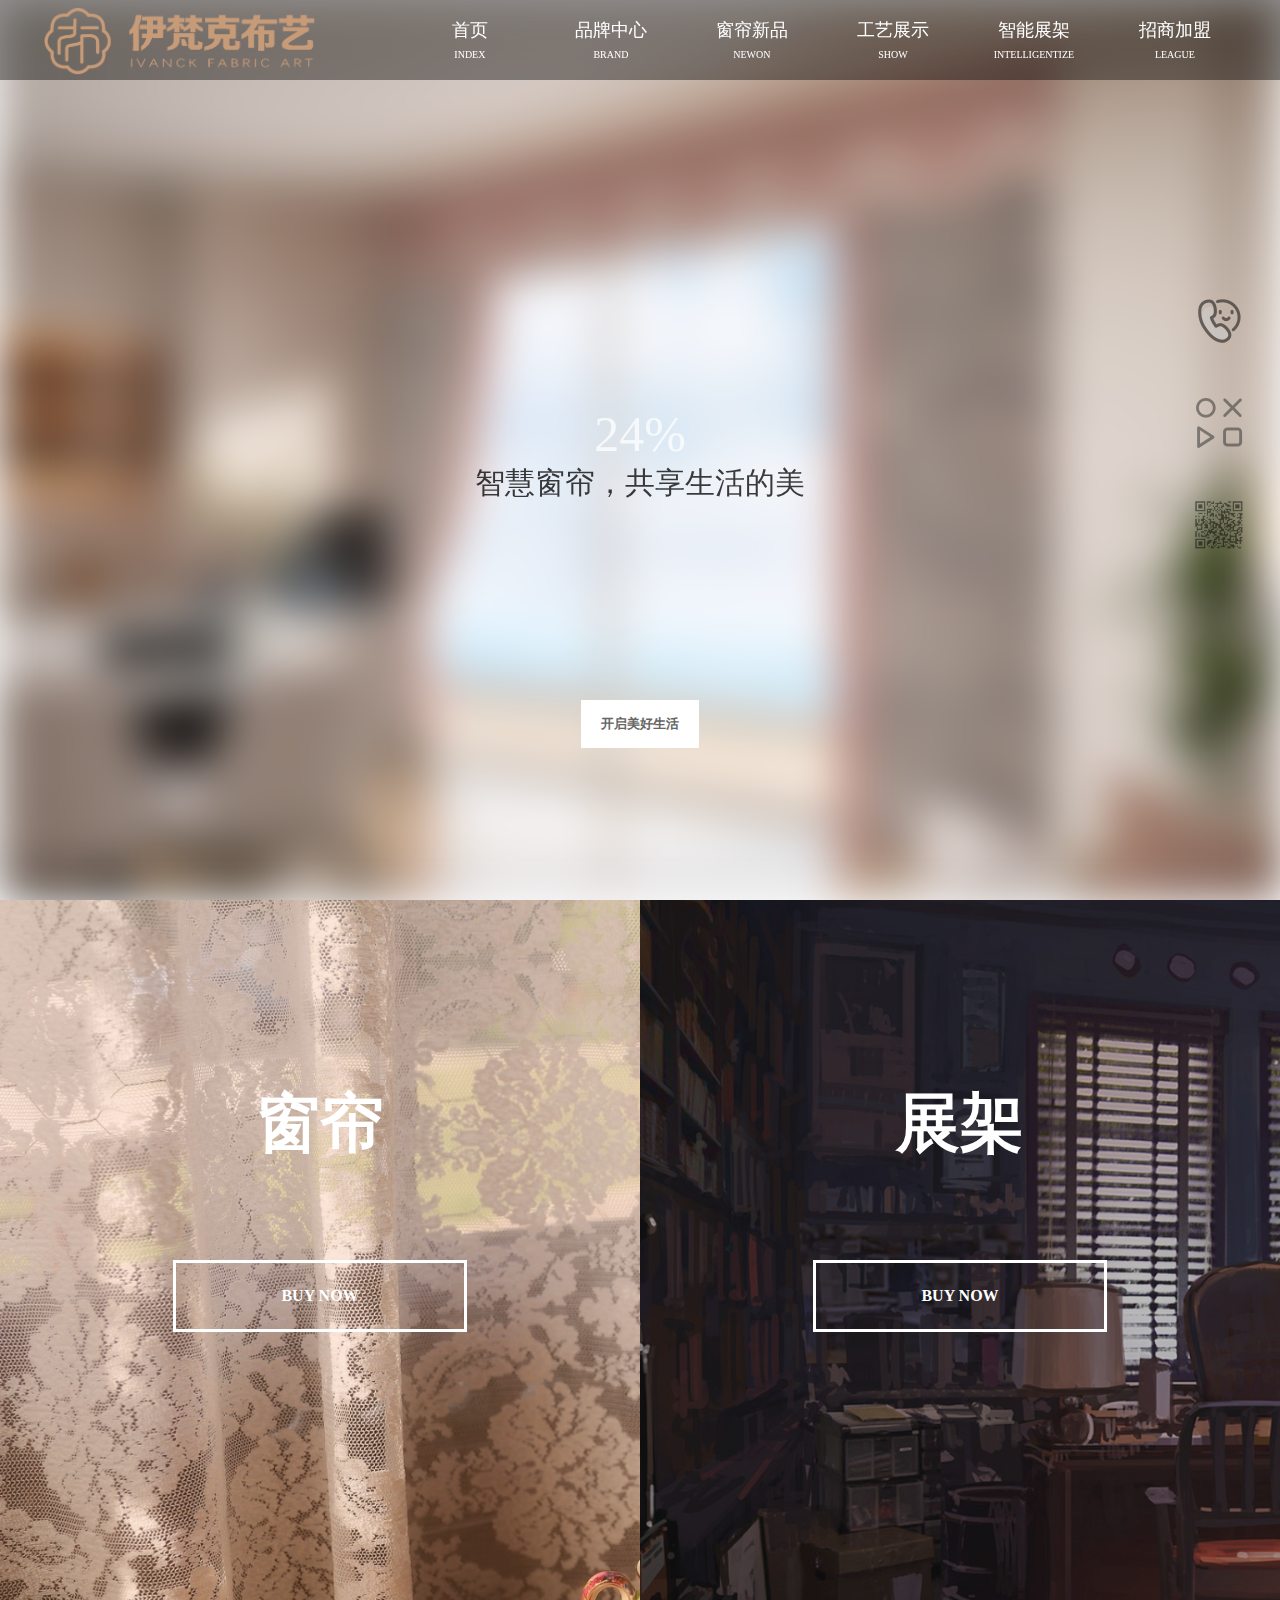
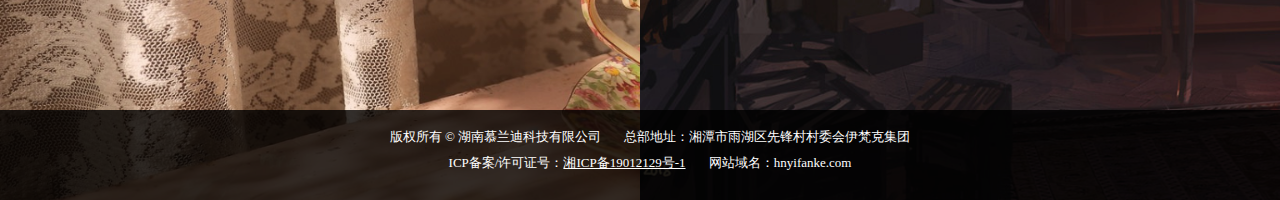
==== commit d9c6401e: "Update index.html" ====
--- a/index.html
+++ b/index.html
@@ -1,4 +1,158 @@
-<!DOCTYPE html><!-- JShaman.com html加密 --><script>
-document.write(unescape("%3C%21DOCTYPE%20html%3E%0A%3Chtml%20lang%3D%22en%22%3E%0A%20%20%3Chead%3E%0A%20%20%20%20%3Cmeta%20charset%3D%22UTF-8%22%20/%3E%0A%20%20%20%20%3Clink%20rel%3D%22stylesheet%22%20href%3D%22css/index.css%22%20/%3E%0A%09%3Clink%20rel%3D%22stylesheet%22%20href%3D%22css/head.css%22/%3E%0A%09%3Clink%20rel%3D%22icon%22%20href%3D%22img/icon.ico%22%20type%3D%22img/x-ico%22%20/%3E%0A%20%20%20%20%3Ctitle%3E%u4F0A%u68B5%u514B%u667A%u6167%u7A97%u5E18-%u5171%u4EAB%u751F%u6D3B%u7684%u7F8E%3C/title%3E%0A%09%3Cscript%20src%3D%22js/flexible.js%22%3E%3C/script%3E%0A%09%3Cmeta%20name%3D%22viewport%22%20content%3D%22width%3Ddevice-width%2C%20initial-scale%3D1%2C%20maximum-scale%3D1%2C%20minimum-scale%3D1%2C%20user-scalable%3Dno%22%3E%0A%20%20%3C/head%3E%0A%20%20%3Cbody%3E%0A%20%20%20%20%3Cdiv%3E%0A%09%09%0A%09%09%3C%21--%20%u80CC%u666F%20--%3E%0A%09%09%3Cdiv%20class%3D%22bg%22%3E%3C/div%3E%0A%09%09%0A%09%09%3Cdiv%20class%3D%22head%22%3E%0A%09%09%09%3Cimg%20class%3D%22logo%22%20src%3D%22img/logo.png%22/%3E%0A%09%09%09%3Cdiv%3E%0A%09%09%09%09%3Cul%20class%3D%22navli%22%3E%0A%09%09%09%09%09%3Cli%3E%0A%09%09%09%09%09%09%3Cp%3E%u9996%u9875%3C/p%3E%0A%09%09%09%09%09%09%3Cem%3Eindex%3C/em%3E%0A%09%09%09%09%09%3C/li%3E%0A%09%09%09%09%09%3Cli%3E%0A%09%09%09%09%09%09%3Cp%3E%u54C1%u724C%u4E2D%u5FC3%3C/p%3E%0A%09%09%09%09%09%09%3Cem%3Ebrand%3C/em%3E%0A%09%09%09%09%09%3C/li%3E%0A%09%09%09%09%09%3Cli%3E%0A%09%09%09%09%09%09%3Cp%3E%u7A97%u5E18%u65B0%u54C1%3C/p%3E%0A%09%09%09%09%09%09%3Cem%3ENEWON%3C/em%3E%0A%09%09%09%09%09%3C/li%3E%0A%09%09%09%09%09%3Cli%3E%0A%09%09%09%09%09%09%3Cp%3E%u5DE5%u827A%u5C55%u793A%3C/p%3E%0A%09%09%09%09%09%09%3Cem%3ESHOW%3C/em%3E%0A%09%09%09%09%09%3C/li%3E%0A%09%09%09%09%09%3Cli%3E%0A%09%09%09%09%09%09%3Cp%3E%u667A%u80FD%u5C55%u67B6%3C/p%3E%0A%09%09%09%09%09%09%3Cem%3Eintelligentize%3C/em%3E%0A%09%09%09%09%09%3C/li%3E%0A%09%09%09%09%09%3Cli%3E%0A%09%09%09%09%09%09%3Cp%3E%u62DB%u5546%u52A0%u76DF%3C/p%3E%0A%09%09%09%09%09%09%3Cem%3Eleague%3C/em%3E%0A%09%09%09%09%09%3C/li%3E%0A%09%09%09%09%09%3Cli%3E%0A%09%09%09%09%09%09%3Cp%3E%u7A97%u5E18%u7F8E%u5B66%3C/p%3E%0A%09%09%09%09%09%09%3Cem%3Eaesthetics%3C/em%3E%0A%09%09%09%09%09%3C/li%3E%0A%09%09%09%09%09%3Cli%3E%0A%09%09%09%09%09%09%3Cp%3E%u5728%u7EBF%u5BA2%u670D%3C/p%3E%0A%09%09%09%09%09%09%3Cem%3Eservice%3C/em%3E%0A%09%09%09%09%09%3C/li%3E%0A%09%09%09%09%09%3Cli%3E%0A%09%09%09%09%09%09%3Cp%3E%u8054%u7CFB%u6211%u4EEC%3C/p%3E%0A%09%09%09%09%09%09%3Cem%3Econtact%3C/em%3E%0A%09%09%09%09%09%3C/li%3E%0A%09%09%09%09%3C/ul%3E%0A%09%09%09%3C/div%3E%0A%09%09%3C/div%3E%0A%09%09%3Cdiv%20class%3D%22head-tz%22%3E%0A%09%09%09%3Cdiv%20class%3D%22cancat-txt%22%3E%0A%09%09%09%09%3Cul%3E%0A%09%09%09%09%09%3Cli%3E%3Ca%20href%3D%22%23%22%3E%3C/a%3E%3C/li%3E%0A%09%09%09%09%3C/ul%3E%0A%09%09%09%09%3Cul%3E%0A%09%09%09%09%09%3Cli%3E%3Ca%20href%3D%22itemPage/home.html%22%3E%u4F0A%u68B5%u514B%u96C6%u56E2%3C/a%3E%3C/li%3E%0A%09%09%09%09%09%3Cli%3E%3Ca%20href%3D%22itemPage/time.html%22%3E%u96C6%u56E2%u53D1%u5C55%3C/a%3E%3C/li%3E%0A%09%09%09%09%3C/ul%3E%0A%09%09%09%09%3Cul%3E%0A%09%09%09%09%09%3Cli%3E%3Ca%20href%3D%22itemPage/curtain.html%22%3E%u5317%u6B27%3C/a%3E%3C/li%3E%0A%09%09%09%09%09%3Cli%3E%3Ca%20href%3D%22itemPage/curtain.html%22%3E%u65B0%u4E2D%u5F0F%3C/a%3E%3C/li%3E%0A%09%09%09%09%09%3Cli%3E%3Ca%20href%3D%22itemPage/curtain.html%22%3E%u7206%u6B3E%3C/a%3E%3C/li%3E%0A%09%09%09%09%3C/ul%3E%0A%09%09%09%09%3Cul%3E%0A%09%09%09%09%09%3Cli%3E%3Ca%20href%3D%22itemPage/craft.html%22%20target%3D%22_blank%22%3E%u6FC0%u5149%u96D5%u82B1%3C/a%3E%3C/li%3E%0A%09%09%09%09%09%3Cli%3E%3Ca%20href%3D%22itemPage/craft.html%22%20target%3D%22_blank%22%3E%u54C1%u724C%u7ACB%u8FB9%3C/a%3E%3C/li%3E%0A%09%09%09%09%09%3Cli%3E%3Ca%20href%3D%22itemPage/craft.html%22%20target%3D%22_blank%22%3E%u9AD8%u6E29%u5B9A%u5F62%3C/a%3E%3C/li%3E%0A%09%09%09%09%3C/ul%3E%0A%09%09%09%09%3Cul%3E%0A%09%09%09%09%09%3Cli%3E%3Ca%20href%3D%22itemPage/display.html%22%3E%u65CB%u8F6C%u9B54%u65B9%3C/a%3E%3C/li%3E%0A%09%09%09%09%09%3Cli%3E%3Ca%20href%3D%22itemPage/display.html%22%3E%u5168%u79FB%u52A8%u5C55%u67B6%3C/a%3E%3C/li%3E%0A%09%09%09%09%09%3Cli%3E%3Ca%20href%3D%22itemPage/display.html%22%3E%u5927%u6837%u67B6%3C/a%3E%3C/li%3E%0A%09%09%09%09%09%3Cli%3E%3Ca%20href%3D%22itemPage/display.html%22%3E%u540A%u5361%u67B6%3C/a%3E%3C/li%3E%0A%09%09%09%09%09%3Cli%3E%3Ca%20href%3D%22itemPage/display.html%22%3E%u4E09%u5C42%u5C0F%u6837%u67B6%3C/a%3E%3C/li%3E%0A%09%09%09%09%3C/ul%3E%0A%09%09%09%09%3Cul%3E%0A%09%09%09%09%09%3Cli%3E%3Ca%20href%3D%22itemPage/join.html%22%3E%u5E97%u9762%u52A0%u76DF%3C/a%3E%3C/li%3E%0A%09%09%09%09%09%3Cli%3E%3Ca%20href%3D%22itemPage/share.html%22%20target%3D%22_blank%22%3E%u5171%u4EAB%u6A21%u5F0F%3C/a%3E%3C/li%3E%0A%09%09%09%09%3C/ul%3E%0A%09%09%09%09%3Cul%3E%0A%09%09%09%09%09%3Cli%3E%3Ca%20href%3D%22itemPage/newPage.html%22%20target%3D%22_blank%22%3E%u7F8E%u5B66%u8BBE%u8BA1%3C/a%3E%3C/li%3E%0A%09%09%09%09%3C/ul%3E%0A%09%09%09%09%3Cul%3E%0A%09%09%09%09%09%3Cli%3E%3Ca%20href%3D%22%23%22%3E%u4F01%u4E1A%u5FAE%u4FE1%3C/a%3E%3C/li%3E%0A%09%09%09%09%09%3Cli%3E%3Ca%20href%3D%22%23%22%3E%u5728%u7EBFQQ%3C/a%3E%3C/li%3E%0A%09%09%09%09%3C/ul%3E%0A%09%09%09%09%3Cul%3E%0A%09%09%09%09%09%3Cli%3E%3Ca%20href%3D%22%23%22%3E133-3722-1716%3C/a%3E%3C/li%3E%0A%09%09%09%09%09%3Cli%3E%3Ca%20href%3D%22%23%22%3E156-8826-6818%3C/a%3E%3C/li%3E%0A%09%09%09%09%09%3Cli%3E%3Ca%20href%3D%22%23%22%3E%u5C97%u4F4D%u5E94%u8058%3C/a%3E%3C/li%3E%0A%09%09%09%09%3C/ul%3E%0A%09%09%09%3C/div%3E%0A%09%09%3C/div%3E%0A%09%09%0A%09%09%3Cdiv%20class%3D%22bgIcon%22%3E%0A%09%09%09%3Cimg%20src%3D%22img/icon/phone.png%22%20onmouseover%3D%22mouseDowm%281%29%22%20onmouseout%3D%22mouseUp%281%29%22/%3E%0A%09%09%09%3Cimg%20src%3D%22img/icon/qq.png%22%20onmouseover%3D%22mouseDowm%282%29%22%20onmouseout%3D%22mouseUp%282%29%22/%3E%0A%09%09%09%3Cimg%20src%3D%22img/icon/mobileCode.png%22%20onmouseover%3D%22mouseDowm%283%29%22%20onmouseout%3D%22mouseUp%283%29%22/%3E%0A%09%09%3C/div%3E%0A%09%09%0A%09%09%3Cdiv%20class%3D%22bgIconTxt%22%3E%0A%09%09%09%3Cdiv%20class%3D%22bgIconText%22%3E133-3722-1716%3C/div%3E%0A%09%09%09%3Cdiv%20class%3D%22bgIconText%22%3E%u5728%u7EBF%u8054%u7CFB%3C/div%3E%0A%09%09%09%3Cdiv%20class%3D%22bgIconText%22%3E%u624B%u673A%u5B98%u7F51%3C/div%3E%0A%09%09%3C/div%3E%0A%09%09%0A%09%09%3Cdiv%20class%3D%22text%22%3E%0A%09%09%09%3Cdiv%20class%3D%22loading-text%22%3E0%25%3C/div%3E%0A%09%09%09%3Cdiv%20class%3D%22font-text%22%3E%u667A%u6167%u7A97%u5E18%uFF0C%u5171%u4EAB%u751F%u6D3B%u7684%u7F8E%3C/div%3E%0A%09%09%3C/div%3E%0A%09%09%0A%09%09%3Cdiv%20class%3D%22btn-box%22%3E%0A%09%09%09%3Cbutton%20class%3D%22btn%22%3E%u5F00%u542F%u7F8E%u597D%u751F%u6D3B%3C/button%3E%0A%09%09%3C/div%3E%0A%09%09%0A%09%09%3Cdiv%20class%3D%22screen%22%3E%0A%09%09%09%3Cdiv%20class%3D%22container%22%3E%0A%09%09%09%09%3Cdiv%20class%3D%22split%20left%22%3E%0A%09%09%09%09%09%3Ch1%3E%u7A97%u5E18%3C/h1%3E%0A%09%09%09%09%09%3Ca%20href%3D%22itemPage/curtain.html%22%20class%3D%22btn-buy%22%20target%3D%22_blank%22%3EBuy%20Now%3C/a%3E%0A%09%09%09%09%3C/div%3E%0A%09%09%09%09%3Cdiv%20class%3D%22split%20right%22%3E%0A%09%09%09%09%09%3Ch1%3E%u5C55%u67B6%3C/h1%3E%0A%09%09%09%09%09%3Ca%20href%3D%22itemPage/display.html%22%20class%3D%22btn-buy%22%20target%3D%22_blank%22%3EBuy%20Now%3C/a%3E%0A%09%09%09%09%3C/div%3E%0A%09%09%09%09%0A%09%09%09%09%3Cdiv%20class%3D%22bottom-text%22%3E%0A%09%09%09%09%09%3Cdiv%3E%0A%09%09%09%09%09%09%3Cspan%3E%u7248%u6743%u6240%u6709%20%A9%20%u6E56%u5357%u6155%u5170%u8FEA%u79D1%u6280%u6709%u9650%u516C%u53F8%3C/span%3E%0A%09%09%09%09%09%09%3Cspan%20style%3D%22cursor%3A%20pointer%3B%22%20onclick%3D%27window.location.href%3D%22https%3A%5C%5C%5C%5Cmap.qq.com/poi/%3Fsm%3D10178766673764810894%26keyfrom%3D3%22%27%3E%u603B%u90E8%u5730%u5740%uFF1A%u6E58%u6F6D%u5E02%u96E8%u6E56%u533A%u5148%u950B%u6751%u6751%u59D4%u4F1A%u4F0A%u68B5%u514B%u96C6%u56E2%3C/span%3E%0A%09%09%09%09%09%3C/div%3E%0A%09%09%09%09%09%3Cdiv%3E%0A%09%09%09%09%09%09%3Cspan%3EICP%u5907%u6848/%u8BB8%u53EF%u8BC1%u53F7%uFF1A%3Ca%20href%3D%22https%3A//beian.miit.gov.cn%22%3E%u6E58ICP%u590719012129%u53F7-1%3C/a%3E%3C/span%3E%0A%09%09%09%09%09%09%3Cspan%3E%u7F51%u7AD9%u57DF%u540D%uFF1Ahnyifanke.com%3C/span%3E%0A%09%09%09%09%09%3C/div%3E%0A%09%09%09%09%3C/div%3E%0A%09%09%09%3C/div%3E%0A%09%09%09%0A%09%09%09%0A%09%09%3C/div%3E%0A%09%09%3C%21--%20%3Cdiv%20class%3D%22screen%22%3E%3C/div%3E%20--%3E%0A%09%09%0A%09%3C/div%3E%0A%09%3Cscript%20src%3D%22js/head.js%22%3E%3C/script%3E%0A%20%20%20%20%3Cscript%20src%3D%22js/index.js%22%3E%3C/script%3E%0A%20%20%3C/body%3E%0A%3C/html%3E"));
-function _0x23d1(){var _0x55770c=["Cu1hwKe","W2uNfeu".split("").reverse().join(""),"qw29gsLHenZKZn0utm".split("").reverse().join(""),"C1rt9My".split("").reverse().join(""),"GMcBKzniOW".split("").reverse().join(""),"WqlvwvAjKm1atn3ato".split("").reverse().join(""),"Kf2BS52B".split("").reverse().join(""),"KvgzH9gBGugzVnMBLbYAULgB".split("").reverse().join(""),"aOcNYwUu5We57W".split("").reverse().join(""),"Wwyln2C".split("").reverse().join(""),"KL2xLr2BJvgz".split("").reverse().join(""),"q7WYK5WDoSRdV4WZoSNchcjQm1y".split("").reverse().join(""),"WQ3dRSkeWQldQq","sYJdRfuG","qDmkCKdZ4W".split("").reverse().join(""),"lommvoCVdFtGdd5W".split("").reverse().join(""),"GwsKIe6o8OcJXTctOWHkSe".split("").reverse().join(""),"oezXwNvYuq","GLd3PWekmIdlQW".split("").reverse().join(""),"LrxDILMC0rxq0v2C".split("").reverse().join(""),"aNch7WUXNJcZWPcN7W".split("").reverse().join(""),"OGGdlOWrWhScB7W".split("").reverse().join(""),"4PWXk8nAoSPcdZOcp4WUnGOdd7W".split("").reverse().join(""),"ndm1nZqZBvfku3Pu","GzLjhA".split("").reverse().join(""),"5BEY5yQG5A+g5Q2K6zo+5O6L","B25JBgLJAW","LrxDILMC0rxq0v2z".split("").reverse().join(""),"acwk8JcF6WtHuHdJ2fdbPW3C7W".split("").reverse().join(""),"GDlPvqL9emZmZn2Gtm".split("").reverse().join(""),"Bg9N","C3bSAxq","Or3zUvgB".split("").reverse().join(""),"GBRXMy".split("").reverse().join(""),"mtbOBK94DeW","xCkNW5dcK8oxWQ7cNxldRCoUWQ/dKrK","uwBH50zHrvEcnhDUvwBLXwr0v2z".split("").reverse().join(""),"vuet".split("").reverse().join(""),"ywrKrxzLBNrmAxn0zw5LCG","0wCuLxu".split("").reverse().join(""),"BomlfmWIctxy".split("").reverse().join(""),"au9S7WqomUdFHNdd5Wa0RW1omD".split("").reverse().join(""),"u5WabOW9omOdpPWpommtaGVcF5W".split("").reverse().join(""),"mtj2wgDSC2u","aDvkmsOXGMdFfhmbtKdF7W".split("").reverse().join(""),"WQ8ggexcRSkvhYOnfSoQqSoLemoIpCoiumk1WPa","g+A5GQy5QYP5mY77L6O5+oz6L+k6h+l6ZEl6".split("").reverse().join("")];_0x23d1=function(){return _0x55770c;};return _0x23d1();}function _0x59226a(_0x57b9e7,_0x3b2fb1,_0xa8bc00,_0x59defd,_0x524860){return _0x3db7(_0xa8bc00-0x226,_0x524860);}function _0x3db7(_0x736f7d,_0x23d126){var _0x3db703=_0x23d1();_0x3db7=function(_0x829587,_0x1e03bb){_0x829587=_0x829587-0x0;var _0x259845=_0x3db703[_0x829587];if(_0x3db7["VCgULJ"]===undefined){var _0x4e082a=function(_0x63c43e){var _0x39d954="=/+9876543210ZYXWVUTSRQPONMLKJIHGFEDCBAzyxwvutsrqponmlkjihgfedcba".split("").reverse().join("");var _0x15d392="";var _0x42a451="".split("").reverse().join("");for(var _0x29b4e6=0x0,_0x47d159,_0x4c11f4,_0x1693b8=0x0;_0x4c11f4=_0x63c43e["charAt"](_0x1693b8++);~_0x4c11f4&&(_0x47d159=_0x29b4e6%0x4?_0x47d159*0x40+_0x4c11f4:_0x4c11f4,_0x29b4e6++%0x4)?_0x15d392+=String["fromCharCode"](0xff&_0x47d159>>(-0x2*_0x29b4e6&0x6)):0x0){_0x4c11f4=_0x39d954["indexOf"](_0x4c11f4);}for(var _0x12c5ae=0x0,_0x3a2a0c=_0x15d392["length"];_0x12c5ae<_0x3a2a0c;_0x12c5ae++){_0x42a451+="%"+("00".split("").reverse().join("")+_0x15d392["charCodeAt"](_0x12c5ae)["toString"](0x10))["slice"](-0x2);}return decodeURIComponent(_0x42a451);};_0x3db7["bcHrTO"]=_0x4e082a;_0x736f7d=arguments;_0x3db7["VCgULJ"]=!![];}var _0x52422a=_0x3db703[0x0];var _0xdf8937=_0x829587+_0x52422a;var _0x9997d2=_0x736f7d[_0xdf8937];if(!_0x9997d2){_0x259845=_0x3db7["bcHrTO"](_0x259845);_0x736f7d[_0xdf8937]=_0x259845;}else{_0x259845=_0x9997d2;}return _0x259845;};return _0x3db7(_0x736f7d,_0x23d126);}function _0x9997(_0x736f7d,_0x23d126){var _0x3db703=_0x23d1();_0x9997=function(_0x829587,_0x1e03bb){_0x829587=_0x829587-0x0;var _0x259845=_0x3db703[_0x829587];if(_0x9997["ZnsfiI"]===undefined){var _0x4e082a=function(_0x39d954){var _0x15d392="=/+9876543210ZYXWVUTSRQPONMLKJIHGFEDCBAzyxwvutsrqponmlkjihgfedcba".split("").reverse().join("");var _0x42a451="".split("").reverse().join("");var _0x29b4e6="".split("").reverse().join("");for(var _0x47d159=0x0,_0x4c11f4,_0x1693b8,_0x12c5ae=0x0;_0x1693b8=_0x39d954["charAt"](_0x12c5ae++);~_0x1693b8&&(_0x4c11f4=_0x47d159%0x4?_0x4c11f4*0x40+_0x1693b8:_0x1693b8,_0x47d159++%0x4)?_0x42a451+=String["fromCharCode"](0xff&_0x4c11f4>>(-0x2*_0x47d159&0x6)):0x0){_0x1693b8=_0x15d392["indexOf"](_0x1693b8);}for(var _0x3a2a0c=0x0,_0x24d644=_0x42a451["length"];_0x3a2a0c<_0x24d644;_0x3a2a0c++){_0x29b4e6+="%"+("00".split("").reverse().join("")+_0x42a451["charCodeAt"](_0x3a2a0c)["toString"](0x10))["slice"](-0x2);}return decodeURIComponent(_0x29b4e6);};var _0x63c43e=function(_0x237d0d,_0x2e13a1){var _0x1df965=[],_0xd374c8=0x0,_0x31cba7,_0x24ac08="".split("").reverse().join("");_0x237d0d=_0x4e082a(_0x237d0d);var _0x3cb19a;for(_0x3cb19a=0x0;_0x3cb19a<0x100;_0x3cb19a++){_0x1df965[_0x3cb19a]=_0x3cb19a;}for(_0x3cb19a=0x0;_0x3cb19a<0x100;_0x3cb19a++){_0xd374c8=(_0xd374c8+_0x1df965[_0x3cb19a]+_0x2e13a1["charCodeAt"](_0x3cb19a%_0x2e13a1["length"]))%0x100;_0x31cba7=_0x1df965[_0x3cb19a];_0x1df965[_0x3cb19a]=_0x1df965[_0xd374c8];_0x1df965[_0xd374c8]=_0x31cba7;}_0x3cb19a=0x0;_0xd374c8=0x0;for(var _0x29ec1b=0x0;_0x29ec1b<_0x237d0d["length"];_0x29ec1b++){_0x3cb19a=(_0x3cb19a+0x1)%0x100;_0xd374c8=(_0xd374c8+_0x1df965[_0x3cb19a])%0x100;_0x31cba7=_0x1df965[_0x3cb19a];_0x1df965[_0x3cb19a]=_0x1df965[_0xd374c8];_0x1df965[_0xd374c8]=_0x31cba7;_0x24ac08+=String["fromCharCode"](_0x237d0d["charCodeAt"](_0x29ec1b)^_0x1df965[(_0x1df965[_0x3cb19a]+_0x1df965[_0xd374c8])%0x100]);}return _0x24ac08;};_0x9997["VqWhVL"]=_0x63c43e;_0x736f7d=arguments;_0x9997["ZnsfiI"]=!![];}var _0x52422a=_0x3db703[0x0];var _0xdf8937=_0x829587+_0x52422a;var _0x9997d2=_0x736f7d[_0xdf8937];if(!_0x9997d2){if(_0x9997["FrWFQG"]===undefined){_0x9997["FrWFQG"]=!![];}_0x259845=_0x9997["VqWhVL"](_0x259845,_0x1e03bb);_0x736f7d[_0xdf8937]=_0x259845;}else{_0x259845=_0x9997d2;}return _0x259845;};return _0x9997(_0x736f7d,_0x23d126);}function _0x5a7443(_0x30f482,_0x48cde3,_0xbcb51a,_0x1fe64a,_0x35bb15){return _0x9997(_0x30f482-0x341,_0x35bb15);}(function(_0xb3d5b3,_0x4ad6df){function _0x55c297(_0x41bf62,_0x3f9998,_0x373568,_0x5b9565,_0x127848){return _0x3db7(_0x3f9998- -0x10a,_0x373568);}function _0x59e649(_0x23f8c4,_0x50d21f,_0x9bab0a,_0x19177c,_0x33ef29){return _0x3db7(_0x9bab0a- -0x9e,_0x33ef29);}function _0x329cff(_0x91524a,_0x5cb3d8,_0x9941d0,_0x1a5e22,_0x18a6b9){return _0x9997(_0x5cb3d8-0x12e,_0x9941d0);}function _0x3705b7(_0x543c2a,_0x428bd3,_0x1b8c54,_0x5eb830,_0x245c3d){return _0x9997(_0x428bd3- -0x339,_0x5eb830);}var _0x224526=_0xb3d5b3();function _0xa2cf91(_0x494f44,_0x58b92d,_0x48419e,_0x9a644d,_0x322df4){return _0x9997(_0x58b92d- -0xc5,_0x9a644d);}function _0x1f42a4(_0x400669,_0x4cd1b2,_0x30bb7f,_0x22ec9d,_0xa494d){return _0x3db7(_0x4cd1b2- -0x29,_0x22ec9d);}function _0x3c0006(_0x132658,_0x4bc6af,_0x3b82b7,_0x3f4085,_0x4f13fe){return _0x9997(_0x132658- -0x132,_0x4bc6af);}function _0x3b6a33(_0x47ba84,_0xe543de,_0x486d98,_0x5c7a3c,_0x3a1ef0){return _0x3db7(_0x5c7a3c-0x26a,_0x3a1ef0);}function _0xa10d83(_0xa1697c,_0x5e0572,_0x3ef985,_0x4b4ab0,_0x356484){return _0x3db7(_0xa1697c- -0xf3,_0x3ef985);}while(!![]){try{var _0x37e47f=-parseInt(_0x329cff(0x134,0x134,"NuhQ".split("").reverse().join(""),0x146,0x12c))/0x1*(-parseInt(_0x329cff(0x137,0x14e,"1OKe",0x154,0x164))/0x2)+-parseInt(_0x55c297(-0xd8,-0xe2,-0xf7,-0xe1,-0xf6))/0x3+-parseInt(_0x3c0006(-0x118,"53@E",-0x10f,-0x130,-0x10d))/0x4+-parseInt(_0x55c297(-0x104,-0xf6,-0xeb,-0xe6,-0xf1))/0x5*(-parseInt(_0xa10d83(-0xd1,-0xc0,-0xc7,-0xcf,-0xd6))/0x6)+parseInt(_0x55c297(-0xf0,-0xdf,-0xe2,-0xdc,-0xcc))/0x7+parseInt(_0x55c297(-0xf0,-0x102,-0xf8,-0xf5,-0xfe))/0x8*(parseInt(_0x3705b7(-0x322,-0x318,-0x314,"LmNn",-0x318))/0x9)+parseInt(_0x55c297(-0xdc,-0xf1,-0xf8,-0xeb,-0xe4))/0xa*(parseInt(_0x55c297(-0xf8,-0xfc,-0x104,-0x109,-0xec))/0xb);if(_0x37e47f===_0x4ad6df){break;}else{_0x224526["push"](_0x224526["shift"]());}}catch(_0x1f9ef6){_0x224526["push"](_0x224526["shift"]());}}})(_0x23d1,0xac672);{var _0x2f=0x0+0x1;var pre_window_load=window["onload"];_0x2f=_0x5a7443(0x346,0x342,0x34b,0x336,"h%AB");if(pre_window_load!=undefined){console["log"](_0x59226a(0x266,0x26a,0x253,0x251,0x23c));pre_window_load();}var pre_href=[];window["onload"]=function(){function _0x24ef3d(_0x5ad82e,_0xbafc84,_0x3897fa,_0x4cc93e,_0x301692){return _0x3db7(_0x5ad82e-0xe2,_0x4cc93e);}function _0x106815(_0x42c396,_0x279cff,_0xa0ac7f,_0x19827a,_0x262d7b){return _0x3db7(_0xa0ac7f-0x235,_0x19827a);}function _0x3ecb1c(_0x82a093,_0x1a0e18,_0x176ba8,_0x35818b,_0x5b27fe){return _0x3db7(_0x5b27fe- -0x152,_0x35818b);}function _0x550dba(_0x4a60eb,_0x15de08,_0xbb49f5,_0x57d226,_0x155aa8){return _0x3db7(_0x4a60eb- -0x31,_0xbb49f5);}function _0x41a5f0(_0x5d0c1b,_0x199dd0,_0x26bc10,_0x368142,_0x10f3e0){return _0x3db7(_0x5d0c1b-0x3d4,_0x368142);}function _0x449ed8(_0x6423a8,_0x2e8890,_0x91b801,_0x537b91,_0x5bc573){return _0x9997(_0x537b91- -0x149,_0x91b801);}var _0x68546d={"luvlK":function(_0x2f66ac,_0x5828a5){return _0x2f66ac(_0x5828a5);},"scKal":function(_0x391f97,_0x5a7177){return _0x391f97!=_0x5a7177;},"cSvSt":function(_0x2c5469,_0x284456){return _0x2c5469===_0x284456;},"QyTqm":_0x550dba(-0x21,-0x1e,-0x1a,-0x26,-0x26),"qMGZA":function(_0x5efcbf,_0x577894){return _0x5efcbf+_0x577894;}};var _0x322de8=document["getElementsByTagName"]("a");function _0x4fdcd2(_0xfe7a19,_0x38e7f8,_0x2c5f96,_0x55361b,_0x1fda29){return _0x9997(_0x55361b- -0x3e4,_0xfe7a19);}for(var _0x120239=0x78e97^0x78e97;_0x120239<_0x322de8["length"];_0x120239++){if(_0x68546d["cSvSt"](_0x449ed8(-0x14e,-0x140,"ZRcw".split("").reverse().join(""),-0x145,-0x159),_0x550dba(-0xa,-0x19,-0x1,-0x14,0x3))){if(_0x322de8[_0x120239]["onclick"]!=undefined){console["log"](_0x120239,_0x322de8[_0x120239],_0x3ecb1c(-0x11a,-0x145,-0x122,-0x12f,-0x12d));}else{console["log"](_0x120239,_0x322de8[_0x120239]["href"],_0x68546d["QyTqm"]);pre_href[_0x120239]=_0x322de8[_0x120239]["href"];_0x322de8[_0x120239]["href"]="".split("").reverse().join("");_0x322de8[_0x120239]["setAttribute"](_0x550dba(-0x30,-0x22,-0x26,-0x46,-0x1a),_0x120239);var _0x3d07fc=_0x68546d["qMGZA"](0x7,0x0);var _0x366483=_0x322de8[_0x120239]["onfocus"];_0x3d07fc=_0x24ef3d(0xfa,0x105,0xf8,0x110,0xe8);_0x322de8[_0x120239]["addEventListener"](_0x4fdcd2("s2K^".split("").reverse().join(""),-0x3ae,-0x3bb,-0x3ba,-0x3b8),function(){_0x68546d["luvlK"](restore_href,this);if(_0x68546d["scKal"](_0x366483,undefined)){_0x366483;}});}}else{_0x4519fa["log"](_0x51fca7);_0x53bf9c[_0x1ace6c]["href"]=_0x3e6ecd[_0x4fb68d];}}};function restore_href(_0x1802f9){var _0x2ce27c={"boSGW":_0x3a5a82(-0x17,"]Eov".split("").reverse().join(""),-0x28,-0x16,-0x22)};var _0xd264c2=_0x2ce27c["boSGW"]["split"]("|");function _0x3a5a82(_0x76783e,_0x12ca01,_0x4015f7,_0x2c3ed1,_0x140823){return _0x9997(_0x76783e- -0x1e,_0x12ca01);}function _0x4fab74(_0x505a1d,_0x28fcbd,_0x130bca,_0x43b3d3,_0x266f62){return _0x3db7(_0x266f62- -0x34a,_0x43b3d3);}var _0x18d202=0x0;while(!![]){switch(_0xd264c2[_0x18d202++]){case"0":var _0x47816f=0x4+0x2;continue;case"1":var _0x54832a=document["getElementsByTagName"]("a");continue;case"2":_0x1802f9["href"]=pre_href[_0x1802f9["getAttribute"](_0x4fab74(-0x340,-0x34f,-0x33e,-0x35e,-0x349))];continue;case"3":_0x47816f=0x2+0x4;continue;case"4":for(var _0x13776b=0x21794^0x21794;_0x13776b<_0x54832a["length"];_0x13776b++){if(_0x54832a[_0x13776b]==_0x1802f9){console["log"](_0x13776b);_0x54832a[_0x13776b]["href"]=pre_href[_0x13776b];}}continue;case"5":return;}break;}}}
-</script></html>
+<!DOCTYPE html>
+<html lang="en">
+  <head>
+    <meta charset="UTF-8" />
+    <link rel="stylesheet" href="css/index.css" />
+	<link rel="stylesheet" href="css/head.css"/>
+	<link rel="icon" href="img/icon.ico" type="img/x-ico" />
+    <title>伊梵克智慧窗帘-共享生活的美</title>
+	<script src="js/flexible.js"></script>
+	<meta name="viewport" content="width=device-width, initial-scale=1, maximum-scale=1, minimum-scale=1, user-scalable=no">
+  </head>
+  <body>
+    <div>
+		
+		<!-- 背景 -->
+		<div class="bg"></div>
+		
+		<div class="head">
+			<img class="logo" src="img/logo.png"/>
+			<div>
+				<ul class="navli">
+					<li>
+						<p>首页</p>
+						<em>index</em>
+					</li>
+					<li>
+						<p>品牌中心</p>
+						<em>brand</em>
+					</li>
+					<li>
+						<p>窗帘新品</p>
+						<em>NEWON</em>
+					</li>
+					<li>
+						<p>工艺展示</p>
+						<em>SHOW</em>
+					</li>
+					<li>
+						<p>智能展架</p>
+						<em>intelligentize</em>
+					</li>
+					<li>
+						<p>招商加盟</p>
+						<em>league</em>
+					</li>
+					<li>
+						<p>窗帘美学</p>
+						<em>aesthetics</em>
+					</li>
+					<li>
+						<p>在线客服</p>
+						<em>service</em>
+					</li>
+					<li>
+						<p>联系我们</p>
+						<em>contact</em>
+					</li>
+				</ul>
+			</div>
+		</div>
+		<div class="head-tz">
+			<div class="cancat-txt">
+				<ul>
+					<li><a href="#"></a></li>
+				</ul>
+				<ul>
+					<li><a href="itemPage/home.html">伊梵克集团</a></li>
+					<li><a href="itemPage/time.html">集团发展</a></li>
+				</ul>
+				<ul>
+					<li><a href="itemPage/curtain.html">北欧</a></li>
+					<li><a href="itemPage/curtain.html">新中式</a></li>
+					<li><a href="itemPage/curtain.html">爆款</a></li>
+				</ul>
+				<ul>
+					<li><a href="itemPage/craft.html" target="_blank">激光雕花</a></li>
+					<li><a href="itemPage/craft.html" target="_blank">品牌立边</a></li>
+					<li><a href="itemPage/craft.html" target="_blank">高温定形</a></li>
+				</ul>
+				<ul>
+					<li><a href="itemPage/display.html">旋转魔方</a></li>
+					<li><a href="itemPage/display.html">全移动展架</a></li>
+					<li><a href="itemPage/display.html">大样架</a></li>
+					<li><a href="itemPage/display.html">吊卡架</a></li>
+					<li><a href="itemPage/display.html">三层小样架</a></li>
+				</ul>
+				<ul>
+					<li><a href="itemPage/join.html">店面加盟</a></li>
+					<li><a href="itemPage/share.html" target="_blank">共享模式</a></li>
+				</ul>
+				<ul>
+					<li><a href="itemPage/newPage.html" target="_blank">美学设计</a></li>
+				</ul>
+				<ul>
+					<li><a href="#">企业微信</a></li>
+					<li><a href="#">在线QQ</a></li>
+				</ul>
+				<ul>
+					<li><a href="#">133-3722-1716</a></li>
+					<li><a href="#">156-8826-6818</a></li>
+					<li><a href="#">岗位应聘</a></li>
+				</ul>
+			</div>
+		</div>
+		
+		<div class="bgIcon">
+			<img src="img/icon/phone.png" onmouseover="mouseDowm(1)" onmouseout="mouseUp(1)"/>
+			<img src="img/icon/qq.png" onmouseover="mouseDowm(2)" onmouseout="mouseUp(2)"/>
+			<img src="img/icon/mobileCode.png" onmouseover="mouseDowm(3)" onmouseout="mouseUp(3)"/>
+		</div>
+		
+		<div class="bgIconTxt">
+			<div class="bgIconText">133-3722-1716</div>
+			<div class="bgIconText">在线联系</div>
+			<div class="bgIconText">手机官网</div>
+		</div>
+		
+		<div class="text">
+			<div class="loading-text">0%</div>
+			<div class="font-text">智慧窗帘，共享生活的美</div>
+		</div>
+		
+		<div class="btn-box">
+			<button class="btn">开启美好生活</button>
+		</div>
+		
+		<div class="screen">
+			<div class="container">
+				<div class="split left">
+					<h1>窗帘</h1>
+					<a href="itemPage/curtain.html" class="btn-buy" target="_blank">Buy Now</a>
+				</div>
+				<div class="split right">
+					<h1>展架</h1>
+					<a href="itemPage/display.html" class="btn-buy" target="_blank">Buy Now</a>
+				</div>
+				
+				<div class="bottom-text">
+					<div>
+						<span>版权所有 © 湖南慕兰迪科技有限公司</span>
+						<span style="cursor: pointer;" onclick='window.location.href="https:\\\\map.qq.com/poi/?sm=10178766673764810894&keyfrom=3"'>总部地址：湘潭市雨湖区先锋村村委会伊梵克集团</span>
+					</div>
+					<div>
+						<span>ICP备案/许可证号：<a href="https://beian.miit.gov.cn">湘ICP备19012129号-1</a></span>
+						<span>网站域名：hnyifanke.com</span>
+					</div>
+				</div>
+			</div>
+			
+			
+		</div>
+		<!-- <div class="screen"></div> -->
+		
+	</div>
+	<script src="js/head.js"></script>
+    <script src="js/index.js"></script>
+  </body>
+</html>
--- a/css/index.css
+++ b/css/index.css
@@ -0,0 +1,264 @@
+*{
+	padding: 0;
+	margin: 0;
+	
+}
+::-webkit-scrollbar {
+	display: none;
+}
+.bg {
+	background: url("../img/back.jpg")
+		no-repeat center center/cover;
+	min-width: 100vw;
+	width: 100vw;
+	transition: 0.6s;
+	height: 100vh;
+	z-index: -1;
+	filter: blur(0px);
+}
+
+.bgIcon{
+	right: 1.625rem;
+	position: absolute;
+	top: 30%;
+	display: flex;
+	flex-direction: column;
+	
+}
+
+.bgIcon img{
+	cursor: pointer;
+	opacity: 0.5;
+	transition: 0.3s;
+	margin: 1.625rem 0.628rem;
+	width: 3.125rem;
+	height: 3.125rem;
+}
+
+.bgIcon img:hover{
+	opacity: 1;
+	
+}
+
+.bgIconTxt{
+	color: #fff;
+	right: 5.525rem;
+	position: absolute;
+	top: 30%;
+	display: flex;
+	flex-direction: column;
+}
+
+.bgIconTxt div{
+	border-radius: 10px 0 0 10px;
+	background-color: rgba(0, 0, 0, 0.4);
+	cursor: pointer;
+	text-indent: 1rem;
+	/* padding-left: 1.25rem; */
+	line-height: 3.15rem;
+	transition: 0.3s ease;
+	margin: 1.625rem 0;
+	width: 0rem;
+	overflow: hidden;
+	height: 3.15rem;
+}
+
+.up{
+	margin-top: -100vh;
+}
+
+.text{
+	text-align: center;
+	width: 31.25rem;
+	position: absolute;
+	top: 45%;
+	margin-left: calc(50% - 250px);
+}
+.loading-text {
+	font-size: 50px;
+	color: #fff;
+}
+
+.font-text{
+	color: #000; 
+	font-size: 30px;
+}
+
+.btn-box{
+	width: 100%;
+	display: flex;
+	justify-content: center;
+}
+.btn {
+	position: absolute;
+	margin-top: -12.5rem;
+	font-weight: 600;
+	border: 0;
+	background-color: #fff;
+	color: #666;
+	transition: 0.3s;
+	padding: 15px 20px;
+	cursor: pointer;
+}
+
+.btn:hover {
+	font-weight: 500 ;
+	opacity: 0.7;
+	
+}
+
+
+:root {
+  --left-bg-color: rgba(248, 141, 80, 0.2);
+  --right-bg-color: rgba(43, 43, 43, 0.3);
+  --left-btn-hover-color: rgba(248, 141, 80, 0.8);
+  --right-btn-hover-color: rgba(43, 43, 43, 0.9);
+  --hover-width: 75%;
+  --other-width: 25%;
+  --speed: 1000ms;
+}
+
+.screen {
+  height: 100vh;
+  overflow: hidden;
+  margin: 0;
+}
+
+h1 {
+  font-size: 4rem;
+  color: #fff;
+  position: absolute;
+  left: 50%;
+  top: 20%;
+  transform: translateX(-50%);
+  white-space: nowrap;
+}
+
+.btn-buy {
+  position: absolute;
+  display: flex;
+  align-items: center;
+  justify-content: center;
+  left: 50%;
+  top: 40%;
+  transform: translateX(-50%);
+  text-decoration: none;
+  color: #fff;
+  border: #fff solid 0.2rem;
+  font-size: 1rem;
+  font-weight: bold;
+  text-transform: uppercase;
+  width: 15rem;
+  padding: 1.5rem;
+}
+
+.split.left .btn-buy:hover {
+  background-color: var(--left-btn-hover-color);
+  border-color: var(--left-btn-hover-color);
+}
+
+.split.right .btn-buy:hover {
+  background-color: var(--right-btn-hover-color);
+  border-color: var(--right-btn-hover-color);
+}
+
+.container {
+  position: relative;
+  width: 100%;
+  height: 100%;
+  background: #333;
+}
+
+.split {
+  position: absolute;
+  width: 50%;
+  height: 100%;
+  overflow: hidden;
+}
+
+.split.left {
+  left: 0;
+  background: url("../img/itemImg/boxTwo.png");
+  background-repeat: no-repeat;
+  background-size: cover;
+}
+
+.split.left::before {
+  content: '';
+  position: absolute;
+  width: 100%;
+  height: 100%;
+  background-color: var(--left-bg-color);
+}
+
+.split.right {
+  right: 0;
+  background: url("../img/itemImg/boxOne.png");
+  background-repeat: no-repeat;
+  background-size: cover;
+}
+
+.split.right::before {
+  content: '';
+  position: absolute;
+  width: 100%;
+  height: 100%;
+  background-color: var(--right-bg-color);
+}
+
+.split.right,
+.split.left,
+.split.right::before,
+.split.left::before {
+  transition: all var(--speed) ease-in-out;
+}
+
+.hover-left .left {
+  width: var(--hover-width);
+}
+
+.hover-left .right {
+  width: var(--other-width);
+}
+
+.hover-right .right {
+  width: var(--hover-width);
+}
+
+.hover-right .left {
+  width: var(--other-width);
+}
+
+@media (max-width: 800px) {
+  h1 {
+	font-size: 2rem;
+	top: 30%;
+  }
+
+  .btn-buy {
+	padding: 1.2rem;
+	width: 12rem;
+  }
+}
+
+.bottom-text{
+	padding: 0.625rem;
+	text-align: center;
+	font-size: 13px;
+	color: #fff;
+	width: 100%;
+	position: relative;
+	top: 90vh;
+	background-color: rgba(0, 0, 0, 0.8);
+	height: 6.75rem;
+}
+
+.bottom-text div{
+	margin: 8px;
+}
+.bottom-text div span a{
+	color: #fff;
+}
+.bottom-text div span{
+	margin: 0 10px;
+}
--- a/css/head.css
+++ b/css/head.css
@@ -0,0 +1,75 @@
+.logo{
+	margin-left: 3%;
+	width: 17.5rem;
+}
+.head{
+	z-index: 999;
+	position: fixed;
+	top: 0;
+	display: flex;
+	align-items: center;
+	width: 100vw;
+	height: 5rem;
+	background-color: rgba(0, 0, 0, 0.4);
+}
+.navli{
+	margin-left: 6%;
+	cursor: pointer;
+	display: flex; 
+	justify-content: space-around; 
+	list-style-type: none;
+	color: #fff;
+	font-size: 18px;
+	text-align: center;
+}
+.navli em{
+	transition: 0.2s;
+	text-transform: uppercase;
+	font-size: 10px;
+	text-decoration: none;
+	font-style: normal;
+}
+.navli li{
+	transition: 0.3s;
+	width: 9.375rem;
+}
+.navli li:hover{
+	font-weight: 600;
+	color: #fff;
+	border-bottom:3px solid #f0f0f0;
+	height: 2.8125rem;
+}
+.head-tz{
+	top: 5rem;
+	background-color: rgba(0,0,0,0.4);
+	height: 0px;
+	width: 100%;
+	display: flex;
+	position: fixed;
+	transition: 0.4s ease-out;
+	z-index: 9999;
+	overflow:auto;
+}
+
+.cancat-txt{
+	margin-left: 26.5rem;
+	display: flex; 
+	justify-content: space-between;
+	overflow: hidden;
+}
+.cancat-txt ul li{
+	width: 7.5rem;
+	list-style: none;
+	font-size: 15px;
+	margin: 0.625rem;
+	text-align: center;
+}
+.cancat-txt ul li a{
+	color: #fff;
+	text-decoration: none;
+}
+.cancat-txt ul li a:hover{
+	color: #f0f0f0;
+	font-weight: 550;
+	text-decoration: underline;
+}
